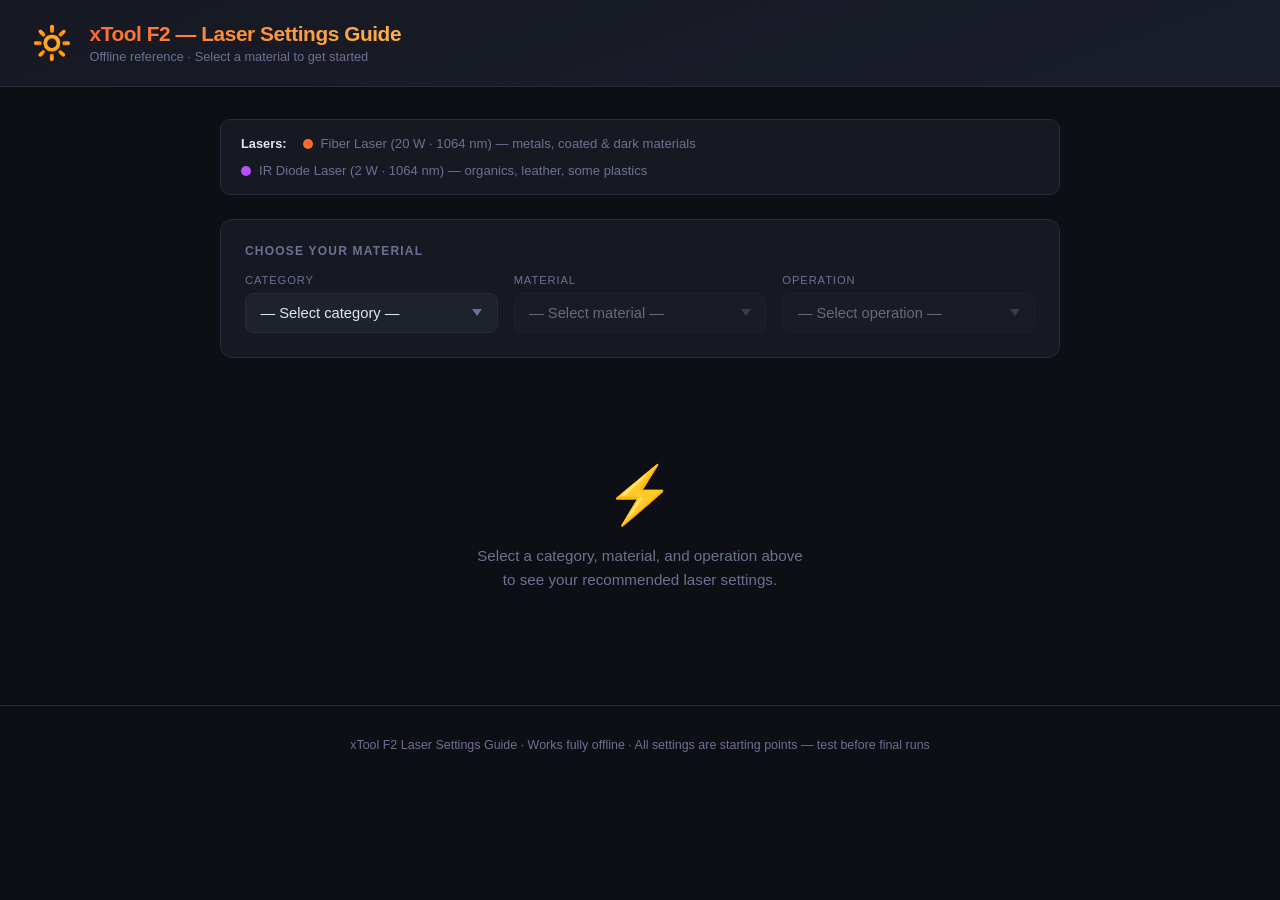
==== laser-settings.html @ 9765396f "Add xTool F2 offline laser settings guide Single-file HTML app that works completely offline — no se" ====
<!DOCTYPE html>
<html lang="en">
<head>
  <meta charset="UTF-8">
  <meta name="viewport" content="width=device-width, initial-scale=1.0">
  <title>xTool F2 — Laser Settings Guide</title>
  <style>
    :root {
      --bg:       #0d0f14;
      --surf:     #161922;
      --surf2:    #1e222d;
      --border:   #272b3a;
      --text:     #e2e6f0;
      --muted:    #6b7192;
      --fiber:    #ff6b2b;
      --fiber-bg: rgba(255,107,43,0.08);
      --fiber-bd: rgba(255,107,43,0.35);
      --ir:       #b64fff;
      --ir-bg:    rgba(182,79,255,0.08);
      --ir-bd:    rgba(182,79,255,0.35);
      --warn:     #ffb347;
      --warn-bg:  rgba(255,179,71,0.08);
      --warn-bd:  rgba(255,179,71,0.4);
      --danger:   #ff4f4f;
      --danger-bg:rgba(255,79,79,0.08);
      --danger-bd:rgba(255,79,79,0.4);
    }
    *{margin:0;padding:0;box-sizing:border-box;}
    body{
      font-family:-apple-system,BlinkMacSystemFont,'Segoe UI',Roboto,sans-serif;
      background:var(--bg);color:var(--text);min-height:100vh;
    }

    /* ── HEADER ───────────────────────────────────────── */
    header{
      background:linear-gradient(160deg,#161922 0%,#1a1e2b 100%);
      border-bottom:1px solid var(--border);
      padding:1.4rem 2rem;
      display:flex;align-items:center;gap:1.1rem;
    }
    .brand-icon{font-size:2rem;line-height:1;}
    .brand-text h1{
      font-size:1.3rem;font-weight:800;letter-spacing:-.02em;
      background:linear-gradient(120deg,#ff6b2b,#ffb347);
      -webkit-background-clip:text;-webkit-text-fill-color:transparent;
    }
    .brand-text p{color:var(--muted);font-size:.8rem;margin-top:.15rem;}

    /* ── LAYOUT ───────────────────────────────────────── */
    main{max-width:880px;margin:2rem auto;padding:0 1.25rem;}

    /* ── LEGEND ───────────────────────────────────────── */
    .legend{
      display:flex;gap:.75rem;flex-wrap:wrap;
      background:var(--surf);border:1px solid var(--border);
      border-radius:10px;padding:1rem 1.25rem;margin-bottom:1.5rem;
    }
    .legend-item{display:flex;align-items:center;gap:.5rem;font-size:.82rem;color:var(--muted);}
    .legend-dot{
      width:10px;height:10px;border-radius:50%;flex-shrink:0;
    }
    .ld-fiber{background:var(--fiber);}
    .ld-ir{background:var(--ir);}

    /* ── SELECTOR PANEL ───────────────────────────────── */
    .selector-panel{
      background:var(--surf);border:1px solid var(--border);
      border-radius:12px;padding:1.5rem;margin-bottom:1.5rem;
    }
    .selector-panel h2{font-size:.75rem;text-transform:uppercase;letter-spacing:.1em;color:var(--muted);margin-bottom:1rem;}
    .selector-row{display:grid;grid-template-columns:1fr 1fr 1fr;gap:1rem;}
    .sel-group label{display:block;font-size:.7rem;text-transform:uppercase;letter-spacing:.08em;color:var(--muted);margin-bottom:.4rem;}
    .sel-group select{
      width:100%;background:var(--surf2);color:var(--text);
      border:1px solid var(--border);border-radius:8px;
      padding:.7rem .9rem;font-size:.92rem;cursor:pointer;
      appearance:none;
      background-image:url("data:image/svg+xml,%3Csvg xmlns='http://www.w3.org/2000/svg' width='10' height='7' viewBox='0 0 10 7'%3E%3Cpath fill='%236b7192' d='M5 7 0 0h10z'/%3E%3C/svg%3E");
      background-repeat:no-repeat;background-position:right .9rem center;
      transition:border-color .15s;
    }
    .sel-group select:focus{outline:none;border-color:var(--fiber);}
    .sel-group select:disabled{opacity:.4;cursor:not-allowed;}

    /* ── PLACEHOLDER ──────────────────────────────────── */
    .placeholder{
      text-align:center;padding:5rem 2rem;color:var(--muted);
    }
    .placeholder .ph-icon{font-size:3.5rem;margin-bottom:1rem;}
    .placeholder p{font-size:.95rem;line-height:1.6;}

    /* ── SETTINGS PANEL ───────────────────────────────── */
    .settings-panel{display:none;}
    .settings-panel.visible{display:block;}

    /* Laser recommendation */
    .laser-rec{
      border-radius:12px;padding:1.25rem 1.5rem;margin-bottom:1.25rem;border:1px solid;
    }
    .laser-rec.fiber{background:var(--fiber-bg);border-color:var(--fiber-bd);}
    .laser-rec.ir   {background:var(--ir-bg);   border-color:var(--ir-bd);}
    .laser-badge{
      display:inline-flex;align-items:center;gap:.4rem;
      padding:.3rem .85rem;border-radius:999px;font-size:.75rem;
      font-weight:700;text-transform:uppercase;letter-spacing:.06em;
      margin-bottom:.65rem;
    }
    .fiber .laser-badge{background:var(--fiber);color:#fff;}
    .ir    .laser-badge{background:var(--ir);   color:#fff;}
    .laser-rec h3{font-size:1rem;margin-bottom:.35rem;}
    .laser-rec p{color:var(--muted);font-size:.88rem;line-height:1.6;}

    /* Settings grid */
    .settings-grid{
      display:grid;
      grid-template-columns:repeat(auto-fill,minmax(130px,1fr));
      gap:.85rem;margin-bottom:1.25rem;
    }
    .stat-card{
      background:var(--surf);border:1px solid var(--border);
      border-radius:10px;padding:1rem;text-align:center;
    }
    .stat-label{
      font-size:.65rem;text-transform:uppercase;letter-spacing:.1em;
      color:var(--muted);margin-bottom:.5rem;
    }
    .stat-value{font-size:1.45rem;font-weight:700;line-height:1;}
    .stat-unit{font-size:.7rem;color:var(--muted);margin-top:.25rem;}
    .stat-range{font-size:.75rem;color:var(--muted);margin-top:.2rem;}
    .stat-na{font-size:.9rem;color:var(--muted);}

    /* Tips */
    .tips-card{
      background:var(--surf);border:1px solid var(--border);
      border-radius:12px;padding:1.25rem 1.5rem;margin-bottom:1.25rem;
    }
    .tips-card h3{font-size:.72rem;text-transform:uppercase;letter-spacing:.09em;color:var(--muted);margin-bottom:.85rem;}
    .tips-list{list-style:none;}
    .tips-list li{
      display:flex;gap:.65rem;padding:.5rem 0;
      border-bottom:1px solid var(--border);font-size:.88rem;line-height:1.55;
    }
    .tips-list li:last-child{border-bottom:none;}
    .tip-icon{flex-shrink:0;margin-top:.1rem;}

    /* Warning / danger */
    .alert{
      border-radius:10px;padding:1rem 1.25rem;margin-bottom:1.25rem;
      border:1px solid;display:flex;gap:.7rem;align-items:flex-start;
      font-size:.88rem;line-height:1.55;
    }
    .alert.warn   {background:var(--warn-bg);  border-color:var(--warn-bd);}
    .alert.danger {background:var(--danger-bg);border-color:var(--danger-bd);}
    .alert-icon{flex-shrink:0;font-size:1rem;}

    /* Recommended test note */
    .test-note{
      background:var(--surf2);border:1px solid var(--border);
      border-radius:8px;padding:.75rem 1rem;
      font-size:.8rem;color:var(--muted);line-height:1.5;margin-bottom:1.25rem;
      display:flex;gap:.5rem;align-items:flex-start;
    }

    /* ── FOOTER ───────────────────────────────────────── */
    footer{
      text-align:center;padding:2rem 1rem;border-top:1px solid var(--border);
      color:var(--muted);font-size:.78rem;margin-top:1rem;
    }

    @media(max-width:600px){
      .selector-row{grid-template-columns:1fr;}
      header{padding:1rem;}
      main{padding:0 .75rem;}
    }
  </style>
</head>
<body>

<header>
  <div class="brand-icon">🔆</div>
  <div class="brand-text">
    <h1>xTool F2 — Laser Settings Guide</h1>
    <p>Offline reference · Select a material to get started</p>
  </div>
</header>

<main>

  <!-- Legend -->
  <div class="legend">
    <span style="font-size:.8rem;font-weight:600;color:var(--text);margin-right:.25rem;">Lasers:</span>
    <div class="legend-item"><span class="legend-dot ld-fiber"></span> Fiber Laser (20 W · 1064 nm) — metals, coated &amp; dark materials</div>
    <div class="legend-item"><span class="legend-dot ld-ir"></span> IR Diode Laser (2 W · 1064 nm) — organics, leather, some plastics</div>
  </div>

  <!-- Selectors -->
  <div class="selector-panel">
    <h2>Choose your material</h2>
    <div class="selector-row">
      <div class="sel-group">
        <label for="sel-cat">Category</label>
        <select id="sel-cat">
          <option value="">— Select category —</option>
          <option value="metals">Metals</option>
          <option value="coated">Coated &amp; Painted Metals</option>
          <option value="wood">Wood &amp; Bamboo</option>
          <option value="leather">Leather</option>
          <option value="acrylic">Acrylic &amp; Plastics</option>
          <option value="paper">Paper &amp; Cardboard</option>
          <option value="stone">Stone, Slate &amp; Ceramic</option>
          <option value="other">Other (Rubber, Cork, Felt)</option>
        </select>
      </div>
      <div class="sel-group">
        <label for="sel-mat">Material</label>
        <select id="sel-mat" disabled>
          <option value="">— Select material —</option>
        </select>
      </div>
      <div class="sel-group">
        <label for="sel-op">Operation</label>
        <select id="sel-op" disabled>
          <option value="">— Select operation —</option>
        </select>
      </div>
    </div>
  </div>

  <!-- Placeholder -->
  <div class="placeholder" id="placeholder">
    <div class="ph-icon">⚡</div>
    <p>Select a category, material, and operation above<br>to see your recommended laser settings.</p>
  </div>

  <!-- Settings output -->
  <div class="settings-panel" id="settings-panel">
    <div id="laser-rec-box"></div>
    <div class="test-note">
      <span>💡</span>
      <span>These are proven starting points. Always run a small test piece first — slight variations in material batch, humidity, and focus distance can affect results. Adjust power ±5–10% and speed ±10% until you dial it in.</span>
    </div>
    <div class="settings-grid" id="settings-grid"></div>
    <div id="alert-box"></div>
    <div class="tips-card" id="tips-box"></div>
  </div>

</main>

<footer>
  xTool F2 Laser Settings Guide · Works fully offline · All settings are starting points — test before final runs
</footer>

<script>
// ─── DATA ─────────────────────────────────────────────────────────────────────
// laser: "fiber" = 20W 1064nm Fiber | "ir" = 2W 1064nm IR Diode
// power: %, speed: mm/s, freq: kHz (fiber only), lpi: lines/inch,
// passes: count, focus: mm offset (0 = at surface)
// danger: safety warning | warn: caution note | tips: array of strings

const DB = {

  // ── METALS ─────────────────────────────────────────────────────────────────
  metals: {
    label:"Metals",
    materials:{
      stainless_steel:{
        label:"Stainless Steel",
        ops:{
          engrave:{
            laser:"fiber",
            why:"The 1064 nm fiber laser is absorbed by stainless steel far more efficiently than any diode. It vaporises the surface oxide layer to leave a deep, permanent mark.",
            power:65, speed:500, freq:30, lpi:400, passes:1, focus:0,
            airAssist:false,
            tips:[
              "Clean the surface with IPA before engraving — oils cause uneven marks.",
              "For a darker, more contrasted engrave, reduce speed to 400 mm/s and increase frequency to 35 kHz.",
              "For jewellery or fine detail, raise LPI to 500 for tighter hatching.",
              "A second pass at 50% power deepens colour without burning edges.",
            ]
          },
          black_mark:{
            laser:"fiber",
            why:"High-frequency, high-speed passes create a thin oxide layer that appears jet black — no material is removed. Ideal for barcodes, logos, and data plates.",
            power:40, speed:900, freq:50, lpi:300, passes:1, focus:0,
            airAssist:false,
            tips:[
              "The black annealing process is sensitive to exact speed — test in 50 mm/s increments.",
              "Surface cleanliness is critical; fingerprints will produce patchy results.",
              "Anneal at defocus +1–2 mm for a softer, wider beam if you need an even tone.",
            ]
          }
        }
      },
      carbon_steel:{
        label:"Carbon Steel / Mild Steel",
        ops:{
          engrave:{
            laser:"fiber",
            why:"Carbon steel absorbs 1064 nm infrared extremely well. The fiber laser creates deep, corrosion-resistant marks by vaporising the surface.",
            power:70, speed:450, freq:25, lpi:400, passes:1, focus:0,
            airAssist:false,
            tips:[
              "Bare carbon steel rusts quickly — seal engraved areas with oil or clear lacquer after marking.",
              "If the result looks grey rather than dark, increase power to 75–80%.",
              "Remove mill scale (black oxide) with a wire brush before engraving for cleaner edges.",
            ]
          }
        }
      },
      anodized_aluminum:{
        label:"Anodized Aluminium",
        ops:{
          engrave:{
            laser:"fiber",
            why:"The fiber laser removes the coloured anodize layer to reveal bright aluminium beneath, creating sharp white-on-colour contrast without touching the base metal.",
            power:30, speed:1000, freq:60, lpi:300, passes:1, focus:0,
            airAssist:false,
            tips:[
              "Lower power gives brighter white — try 25% first and work up.",
              "High speed and frequency means fast cycle time; great for production runs.",
              "Blue and red anodize produce the highest contrast results.",
              "Black anodize will produce a silver/white mark that is very striking.",
            ]
          }
        }
      },
      brass:{
        label:"Brass",
        ops:{
          engrave:{
            laser:"fiber",
            why:"Brass is a good absorber of infrared light. The fiber laser engraves cleanly without the reflection issues that plague lower-powered diode lasers on polished metal.",
            power:60, speed:500, freq:30, lpi:400, passes:1, focus:0,
            airAssist:false,
            warn:"Brass contains zinc. Work in a ventilated area or use fume extraction — zinc oxide fumes are harmful.",
            tips:[
              "Polish the surface before engraving for crisper edges.",
              "Degrease with acetone — brass tarnish products block the beam.",
              "For deep engrave add a second pass at 70% power.",
              "Lacquered brass: remove the lacquer with acetone first, or the result will be patchy.",
            ]
          }
        }
      },
      copper:{
        label:"Copper",
        ops:{
          engrave:{
            laser:"fiber",
            why:"Copper is highly reflective at visible wavelengths, making diode lasers nearly useless. The 1064 nm fiber laser is far better absorbed by copper at the right power level.",
            power:80, speed:350, freq:20, lpi:350, passes:2, focus:0,
            airAssist:false,
            warn:"Copper reflects infrared strongly. Never look at the work area during engraving. Ensure your enclosure and safety glasses are rated for 1064 nm.",
            tips:[
              "Copper requires high power and slow speed — be patient.",
              "A second pass is almost always needed for clean engraving.",
              "Polished copper is the most reflective and hardest to mark; oxidised copper marks more easily.",
              "If your machine stalls on copper, reduce LPI to 300 to cut scan time.",
            ]
          }
        }
      },
      titanium:{
        label:"Titanium",
        ops:{
          engrave:{
            laser:"fiber",
            why:"Titanium engraves beautifully with a fiber laser, creating deep permanent marks. It also colour-anneals, making it popular for jewellery and decorative work.",
            power:55, speed:600, freq:25, lpi:400, passes:1, focus:0,
            airAssist:false,
            tips:[
              "Clean with IPA — titanium is sensitive to surface contamination.",
              "For pure engraving, keep power at 55–65%.",
            ]
          },
          color_anneal:{
            laser:"fiber",
            why:"Changing power and speed shifts the oxide layer thickness, producing gold, blue, purple, and green without any pigment. Each colour requires different settings.",
            power:30, speedRange:"200–800", freq:50, lpi:200, passes:1, focus:0,
            airAssist:false,
            tips:[
              "Gold / yellow: ~800 mm/s, 20% power, 50 kHz.",
              "Blue: ~500 mm/s, 30% power, 50 kHz.",
              "Purple: ~350 mm/s, 35% power, 50 kHz.",
              "Keep the piece dead still — vibration shifts colour bands.",
              "Results vary slightly with each titanium alloy — always test first.",
            ]
          }
        }
      },
      gold_silver:{
        label:"Gold / Silver (Jewellery)",
        ops:{
          mark:{
            laser:"fiber",
            why:"Precious metals are soft and reflective. The fiber laser marks without deep removal, preserving the piece while adding stamps, hallmarks, or decorative patterns.",
            power:35, speed:800, freq:40, lpi:300, passes:1, focus:0,
            airAssist:false,
            tips:[
              "Use the minimum power needed — precious metals are expensive and irreplaceable.",
              "925 sterling silver tarnishes quickly; mark in a clean environment and seal with jewellery lacquer.",
              "Gold alloys vary; 18ct yellow gold marks more easily than 9ct.",
              "For very fine detail (hallmarks), increase LPI to 500.",
            ]
          }
        }
      }
    }
  },

  // ── COATED & PAINTED ───────────────────────────────────────────────────────
  coated:{
    label:"Coated & Painted Metals",
    materials:{
      powder_coat:{
        label:"Powder Coated Metal",
        ops:{
          mark:{
            laser:"fiber",
            why:"The fiber laser ablates (removes) the powder coat cleanly to expose bare metal beneath. The result is a crisp, bright mark on a coloured background.",
            power:22, speed:1500, freq:80, lpi:254, passes:1, focus:0,
            airAssist:false,
            tips:[
              "Lower power is better — you only need to remove the coating, not the metal.",
              "Fast speed + high frequency = clean edges without burning surrounding coat.",
              "If edges look scorched, increase speed to 2000 mm/s and drop power to 18%.",
              "Works great on tumblers, thermos flasks, and outdoor equipment.",
            ]
          }
        }
      },
      painted_metal:{
        label:"Painted Metal",
        ops:{
          mark:{
            laser:"fiber",
            why:"Similar to powder coat — the fiber laser precisely removes paint to expose the metal underneath. Great for safety labels, serial numbers, and asset tags.",
            power:28, speed:1200, freq:60, lpi:300, passes:1, focus:0,
            airAssist:false,
            tips:[
              "Thin factory paint removes cleanly in one pass.",
              "Thick epoxy paint may need 2 passes at reduced power.",
              "The exposed metal will oxidise over time outdoors — seal with clear lacquer if it's for external use.",
            ]
          }
        }
      },
      cermark:{
        label:"Cermark / Laser Bond Coated",
        ops:{
          mark:{
            laser:"fiber",
            why:"Cermark is a spray-on ceramic compound. The fiber laser fuses it permanently to the metal surface, creating an extremely durable black mark on almost any metal.",
            power:45, speed:700, freq:30, lpi:400, passes:1, focus:0,
            airAssist:false,
            tips:[
              "Apply a thin, even coat of Cermark and let it dry completely before lasing.",
              "After lasing, wash off the unfused compound with water.",
              "Increase power for deeper black; decrease for grey tones.",
              "Works on stainless, aluminium, brass, and most metals.",
            ]
          }
        }
      }
    }
  },

  // ── WOOD ───────────────────────────────────────────────────────────────────
  wood:{
    label:"Wood & Bamboo",
    materials:{
      hardwood:{
        label:"Hardwood (Oak, Walnut, Maple)",
        ops:{
          engrave:{
            laser:"ir",
            why:"The 1064 nm IR diode is well-absorbed by wood lignin, producing warm brown engraves. The fiber laser's galvo speed would risk burning fine grain wood without control.",
            power:70, speed:180, freq:null, lpi:254, passes:1, focus:0,
            airAssist:true,
            tips:[
              "Air assist reduces charring and keeps edges crisp.",
              "Increase LPI to 300–400 for photographic / greyscale engraves.",
              "Reduce power to 50–60% for lighter burns that show more wood grain detail.",
              "Mask with transfer tape, then wipe residue with a damp cloth after engraving.",
              "Walnut produces the darkest, most contrasty results of common hardwoods.",
            ]
          },
          cut_3mm:{
            laser:"ir",
            why:"The IR diode has enough sustained power to cut thin hardwood cleanly. Multiple passes keep heat localised and minimise charring.",
            power:100, speed:35, freq:null, lpi:null, passes:3, focus:0,
            airAssist:true,
            tips:[
              "Pin or tape the wood flat — warping mid-cut causes incomplete cuts.",
              "Cut at slightly-out-of-focus (+0.5–1 mm) to widen the kerf on thicker material.",
              "Each pass should lower the focus by 0.5 mm if your machine supports Z steps.",
              "Finish cuts with a pass of the laser at 10% power to clean char from edges.",
            ]
          }
        }
      },
      softwood:{
        label:"Softwood (Pine, Cedar, Balsa)",
        ops:{
          engrave:{
            laser:"ir",
            why:"Softwoods are highly resinous and burn quickly. The IR diode at moderate power gives controlled engraves without flare-ups.",
            power:55, speed:220, freq:null, lpi:254, passes:1, focus:0,
            airAssist:true,
            tips:[
              "Pine resin can cause flare-ups — keep air assist on at all times.",
              "Grain direction dramatically changes engrave depth; test both orientations.",
              "Balsa: reduce power to 30–40% — it burns extremely easily.",
            ]
          },
          cut_3mm:{
            laser:"ir",
            why:"Softwoods cut faster than hardwoods. Fewer passes needed due to lower density.",
            power:90, speed:55, freq:null, lpi:null, passes:2, focus:0,
            airAssist:true,
            tips:[
              "Cedar is oily — clean the lens more frequently when cutting it.",
              "Balsa cuts at 40% power, 100 mm/s, 1 pass.",
            ]
          }
        }
      },
      plywood:{
        label:"Plywood",
        ops:{
          engrave:{
            laser:"ir",
            why:"Birch plywood is a laser favourite — the IR diode gives clean, dark engraves with good contrast on the light birch face.",
            power:65, speed:200, freq:null, lpi:254, passes:1, focus:0,
            airAssist:true,
            tips:[
              "Cheap plywood has voids in the core that cause incomplete cuts — use laser-grade or Baltic birch.",
              "The glue layers in plywood produce more fumes than solid wood; ensure good ventilation.",
              "For a very dark engrave, reduce speed to 130 mm/s.",
            ]
          },
          cut_4mm:{
            laser:"ir",
            why:"4 mm birch plywood is the most common laser-cut material. The IR diode handles it reliably in 3–4 passes.",
            power:100, speed:30, freq:null, lpi:null, passes:4, focus:0,
            airAssist:true,
            tips:[
              "Weight the board flat — any bow means some sections won't cut through.",
              "Tape the bottom surface to prevent flashback scorching on the underside.",
            ]
          }
        }
      },
      mdf:{
        label:"MDF (Medium Density Fibreboard)",
        ops:{
          engrave:{
            laser:"ir",
            why:"MDF engraves smoothly and consistently — the uniform composition means no grain variation. IR diode gives excellent greyscale results.",
            power:80, speed:150, freq:null, lpi:254, passes:1, focus:0,
            airAssist:true,
            warn:"MDF contains formaldehyde-based resins. Always use fume extraction and work in a well-ventilated area. Do not use for food contact items.",
            tips:[
              "MDF is dusty — clean the lens after every session.",
              "Seal engraved MDF with shellac or acrylic spray to stop moisture absorption.",
              "For painting: tape the surface, engrave, remove tape, then paint for crisp edges.",
            ]
          },
          cut_3mm:{
            laser:"ir",
            why:"MDF cuts cleanly with the IR diode. The dense composition needs slower speed but fewer passes than plywood.",
            power:100, speed:25, freq:null, lpi:null, passes:3, focus:0,
            airAssist:true,
            warn:"High fume output when cutting MDF — fume extraction is essential.",
            tips:[
              "MDF edges are dark and will need sanding / sealing if you want a clean painted finish.",
              "Reduce the last pass to 70% power to avoid scorching the back.",
            ]
          }
        }
      },
      bamboo:{
        label:"Bamboo",
        ops:{
          engrave:{
            laser:"ir",
            why:"Bamboo is dense and fibrous. The IR diode burns it cleanly, creating beautiful dark marks on the pale surface. Popular for cutting boards and utensils.",
            power:65, speed:190, freq:null, lpi:300, passes:1, focus:0,
            airAssist:true,
            tips:[
              "Bamboo engraves with a warm golden-brown colour — beautiful for decorative work.",
              "Hard bamboo cutting boards may need 75% power.",
              "Bamboo utensils: always food-safe finish after engraving (mineral oil, beeswax).",
            ]
          }
        }
      }
    }
  },

  // ── LEATHER ────────────────────────────────────────────────────────────────
  leather:{
    label:"Leather",
    materials:{
      genuine:{
        label:"Genuine Leather (Cowhide, Full-grain)",
        ops:{
          engrave:{
            laser:"ir",
            why:"Leather absorbs 1064 nm IR extremely well. The diode produces controlled, deep engraves with warm brown tones that deepen with higher power.",
            power:55, speed:180, freq:null, lpi:300, passes:1, focus:0,
            airAssist:true,
            tips:[
              "Air assist prevents the burn from spreading and keeps edges sharp.",
              "For lighter, more subtle engraves, reduce power to 35–40%.",
              "Full-grain leather engraves differently on the grain vs flesh side — test both.",
              "Chrome-tanned leather can produce toxic chromium fumes — use vegetable-tanned if possible.",
              "After engraving, apply leather conditioner to prevent drying.",
            ]
          },
          cut:{
            laser:"ir",
            why:"The IR diode cuts leather cleanly with minimal fraying. No need for scissors or die-cutters.",
            power:80, speed:80, freq:null, lpi:null, passes:1, focus:0,
            airAssist:true,
            warn:"Chrome-tanned leather (most commercial leather) produces hexavalent chromium fumes when cut — a known carcinogen. Use vegetable-tanned leather and fume extraction.",
            tips:[
              "Leather cut edges seal as they are cut — a big advantage over mechanical cutting.",
              "Thicker leathers (3–4 mm) may need 2 passes at reduced speed.",
            ]
          }
        }
      },
      veg_tan:{
        label:"Veg-Tan Leather",
        ops:{
          engrave:{
            laser:"ir",
            why:"Vegetable-tanned leather is the safest leather to laser. It produces clean burns with excellent contrast and no toxic chromium fumes.",
            power:50, speed:200, freq:null, lpi:300, passes:1, focus:0,
            airAssist:true,
            tips:[
              "Veg-tan is the gold standard for laser leather work — predictable and clean.",
              "Natural/undyed veg-tan gives the best contrast.",
              "Wet the leather slightly before engraving for a more pronounced result.",
            ]
          }
        }
      },
      faux:{
        label:"Faux / PU Leather",
        ops:{
          engrave:{
            laser:"ir",
            why:"Faux leather (polyurethane) responds to the IR diode, removing the surface coating to reveal the fabric backing beneath — creating a two-tone effect.",
            power:40, speed:220, freq:null, lpi:300, passes:1, focus:0,
            airAssist:true,
            warn:"PU leather is plastic — it produces VOCs (volatile organic compounds) when engraved or cut. Fume extraction is mandatory. Do not use PVC leather (contains chlorine).",
            tips:[
              "Lower power than genuine leather — PU melts rather than burns.",
              "If the surface bubbles or melts, reduce power by 10% increments.",
              "Never use genuine PVC (vinyl) leather — it produces chlorine gas.",
            ]
          }
        }
      }
    }
  },

  // ── ACRYLIC & PLASTIC ──────────────────────────────────────────────────────
  acrylic:{
    label:"Acrylic & Plastics",
    materials:{
      cast_acrylic:{
        label:"Cast Acrylic (Clear)",
        ops:{
          engrave:{
            laser:"ir",
            why:"Cast acrylic produces a frosted white engrave with a fire-polished appearance from diode engraving. The result is crisp and legible.",
            power:75, speed:130, freq:null, lpi:254, passes:1, focus:0,
            airAssist:true,
            tips:[
              "Leave the protective paper/film on during engraving — it stops surface scratches.",
              "For a glossy engraved surface (like in signage), defocus by +1 mm.",
              "Engrave from the back for a 'buried' look — flip your artwork horizontally.",
            ]
          },
          cut_3mm:{
            laser:"ir",
            why:"Cast acrylic cuts with fire-polished edges from the IR diode — far superior to extruded acrylic. One clean pass if settings are right.",
            power:100, speed:22, freq:null, lpi:null, passes:3, focus:0,
            airAssist:true,
            warn:"Acrylic fumes are irritating but not as toxic as PVC. Use fume extraction. Never cut PVC or vinyl — it produces chlorine gas.",
            tips:[
              "Cast acrylic = flame-polished edges. Extruded acrylic chips — use cast for cutting.",
              "Keep air assist low or off when cutting — too much air can cause flame.",
              "Do not use a honeycomb bed without supports; acrylic can bow and refocus.",
            ]
          }
        }
      },
      coloured_acrylic:{
        label:"Cast Acrylic (Coloured / Opaque)",
        ops:{
          engrave:{
            laser:"ir",
            why:"Coloured cast acrylic engraves to reveal a contrasting lighter colour beneath. The IR diode ablates the tinted surface cleanly.",
            power:65, speed:150, freq:null, lpi:254, passes:1, focus:0,
            airAssist:true,
            tips:[
              "Dark colours (black, dark blue) give the best contrast when engraved.",
              "White acrylic engraving may be hard to see — use backlit applications.",
              "Two-colour acrylic (coloured face, white core) gives stunning signage results.",
            ]
          }
        }
      },
      delrin:{
        label:"Delrin / POM (Acetal Plastic)",
        ops:{
          engrave:{
            laser:"ir",
            why:"Delrin is a machinable plastic that the IR diode can engrave for stamps, gears, and industrial parts. It melts cleanly rather than burning.",
            power:55, speed:200, freq:null, lpi:300, passes:1, focus:0,
            airAssist:true,
            warn:"Ensure good ventilation — Delrin fumes are an irritant. It does not produce the acutely toxic fumes of PVC.",
            tips:[
              "Black Delrin produces the best white-on-black engrave contrast.",
              "Deep engraves for rubber stamps: reduce speed to 100 mm/s, multiple passes.",
              "Delrin cools quickly — fast scan speed helps prevent heat distortion.",
            ]
          }
        }
      }
    }
  },

  // ── PAPER & CARDBOARD ──────────────────────────────────────────────────────
  paper:{
    label:"Paper & Cardboard",
    materials:{
      cardstock:{
        label:"Cardstock / Heavy Paper",
        ops:{
          engrave:{
            laser:"ir",
            why:"The IR diode at low power scores or lightly engraves cardstock without cutting through. Great for score-fold lines and decorative textures.",
            power:22, speed:300, freq:null, lpi:300, passes:1, focus:0,
            airAssist:false,
            tips:[
              "Very low power — paper ignites easily.",
              "For scoring fold lines: 10–15% power, 400 mm/s.",
              "Never leave the machine unattended when cutting paper.",
            ]
          },
          cut:{
            laser:"ir",
            why:"Paper cuts effortlessly with the IR diode. Precision cuts for cards, stencils, invitations, and packaging.",
            power:55, speed:150, freq:null, lpi:null, passes:1, focus:0,
            airAssist:false,
            warn:"Paper is highly flammable. Do not leave unattended. Keep power as low as possible to achieve a clean cut.",
            tips:[
              "Tape paper flat — edges lifting mid-cut will cause mis-registration.",
              "For intricate cuts (lace patterns), reduce speed further to 80–100 mm/s.",
              "Multiple sheets can be stacked and cut together — add 1 pass per additional sheet.",
            ]
          }
        }
      },
      cardboard:{
        label:"Corrugated Cardboard",
        ops:{
          cut:{
            laser:"ir",
            why:"The IR diode cuts through cardboard efficiently for packaging, prototyping, and model making.",
            power:80, speed:100, freq:null, lpi:null, passes:1, focus:0,
            airAssist:false,
            warn:"Cardboard is highly flammable — especially corrugated. Never leave unattended. Keep a fire extinguisher nearby.",
            tips:[
              "Single-wall: 1 pass. Double-wall: 2 passes at 90% power.",
              "Remove the honeycomb pattern from corrugated cardboard before cutting if accuracy is critical.",
            ]
          }
        }
      }
    }
  },

  // ── STONE, SLATE & CERAMIC ─────────────────────────────────────────────────
  stone:{
    label:"Stone, Slate & Ceramic",
    materials:{
      slate:{
        label:"Slate",
        ops:{
          engrave:{
            laser:"ir",
            why:"The IR diode ablates the dark slate surface to reveal a lighter grey beneath. Slate is one of the best materials for diode engraving — high contrast and very durable.",
            power:80, speed:150, freq:null, lpi:300, passes:1, focus:0,
            airAssist:true,
            tips:[
              "Clean slate with water before engraving — dust reduces contrast.",
              "The lighter the revealed colour, the better — look for dark grey/black slate.",
              "After engraving, wipe with a damp cloth and apply slate oil for a premium finish.",
              "Coasters and cheese boards are ideal slate laser products.",
            ]
          }
        }
      },
      granite:{
        label:"Granite / Marble",
        ops:{
          engrave:{
            laser:"ir",
            why:"The IR diode causes micro-fractures in the stone surface, producing a white frosted mark. Requires higher power and slower speed due to stone hardness.",
            power:90, speed:100, freq:null, lpi:300, passes:2, focus:0,
            airAssist:true,
            tips:[
              "Apply black paint or Cermark spray first for a cleaner, more contrasted result on light granite.",
              "Natural stone varies enormously — always test on a spare piece.",
              "2 passes give a deeper, more durable mark.",
            ]
          }
        }
      },
      ceramic_tile:{
        label:"Ceramic Tile / Porcelain",
        ops:{
          mark:{
            laser:"fiber",
            why:"The fiber laser frosts the glazed tile surface, creating a permanent white mark on the glaze. The diode can also work but the fiber laser's precision gives sharper edges on hard surfaces.",
            power:50, speed:500, freq:30, lpi:400, passes:1, focus:0,
            airAssist:false,
            tips:[
              "Apply flat black spray paint to the tile, engrave through it, then remove the paint with water — this technique (Norton White Tile method) produces excellent contrast.",
              "Alternatively, apply Cermark or Laser Bond for a permanent fused mark.",
              "White tiles give the best contrast; dark tiles may need the paint method.",
            ]
          }
        }
      }
    }
  },

  // ── OTHER ──────────────────────────────────────────────────────────────────
  other:{
    label:"Other Materials",
    materials:{
      rubber_stamp:{
        label:"Rubber / Stamp Material",
        ops:{
          engrave:{
            laser:"ir",
            why:"Laser rubber (photopolymer stamp material) is specifically designed for IR diode engraving. The diode ablates the non-image areas to leave raised stamp elements.",
            power:70, speed:120, freq:null, lpi:300, passes:1, focus:0,
            airAssist:true,
            warn:"Natural rubber fumes are strongly irritating. Synthetic laser stamp material is safer — use fume extraction regardless.",
            tips:[
              "Use genuine laser-safe stamp rubber — regular rubber eraser material behaves unpredictably.",
              "Invert your design (white on black) before sending — the raised areas are what get inked.",
              "Higher LPI (400+) gives finer detail on intricate stamps.",
              "Clean the engraved stamp with dish soap and a soft brush to remove residue.",
            ]
          }
        }
      },
      cork:{
        label:"Cork",
        ops:{
          engrave:{
            laser:"ir",
            why:"Cork is a natural organic material that the IR diode engraves cleanly. Popular for coasters and wall tiles.",
            power:48, speed:200, freq:null, lpi:254, passes:1, focus:0,
            airAssist:true,
            tips:[
              "Cork is very low density — keep power moderate to avoid burning through.",
              "Natural cork engrave colour is a warm brown-black.",
              "Pin down cork sheet; it can shift due to its light weight.",
            ]
          },
          cut:{
            laser:"ir",
            why:"Cork cuts easily with the IR diode. Clean edges for decorative shapes and coaster sets.",
            power:75, speed:100, freq:null, lpi:null, passes:1, focus:0,
            airAssist:true,
            tips:[
              "Thick cork (6–10 mm) may need 2–3 passes.",
              "Cut speed can be increased if you're seeing fraying edges.",
            ]
          }
        }
      },
      felt:{
        label:"Felt (Wool or Acrylic)",
        ops:{
          engrave:{
            laser:"ir",
            why:"The IR diode engraves and cuts felt cleanly. The beam seals the cut edges of synthetic felt, preventing fraying.",
            power:38, speed:220, freq:null, lpi:254, passes:1, focus:0,
            airAssist:false,
            warn:"Acrylic felt produces plastic fumes — use fume extraction. Wool felt is safer but still requires ventilation.",
            tips:[
              "Wool felt: can increase power to 50% for deeper engraves.",
              "Acrylic felt: keep power low — it melts rather than burns.",
              "The sealed edge from laser cutting is a feature on acrylic felt — no fraying.",
            ]
          },
          cut:{
            laser:"ir",
            why:"Laser-cut felt edges are sealed and clean — far better than scissors or die-cutting for complex shapes.",
            power:60, speed:130, freq:null, lpi:null, passes:1, focus:0,
            airAssist:false,
            tips:[
              "Use masking tape to hold thin felt flat during cutting.",
              "Complex designs: reduce speed to 80–90 mm/s for precision.",
            ]
          }
        }
      },
      glass:{
        label:"Glass (Standard Float)",
        ops:{
          engrave:{
            laser:"ir",
            why:"The IR diode causes micro-fractures in the glass surface producing a frosted appearance. Glass is challenging — results vary with glass composition.",
            power:65, speed:200, freq:null, lpi:300, passes:1, focus:0,
            airAssist:false,
            tips:[
              "Apply dish soap or hand lotion to the glass surface — it absorbs heat and reduces fracture cracking.",
              "Use newspaper as a wet backing (soak it, lay on glass) for smoother frosting.",
              "Reduce LPI to 200 for less aggressive chipping on thin glass.",
              "Curved glass (glasses, bottles) requires a rotary attachment for even focus.",
              "Tempered glass is not suitable — it will shatter.",
            ]
          }
        }
      }
    }
  }
};

// ─── DISPLAY CONFIG ────────────────────────────────────────────────────────────
const PARAM_DEFS = [
  { key:"power",   label:"Power",      unit:"%",    fmt: v => v },
  { key:"speed",   label:"Speed",      unit:"mm/s", fmt: v => v },
  { key:"freq",    label:"Frequency",  unit:"kHz",  fmt: v => v, fiberOnly:true },
  { key:"lpi",     label:"LPI",        unit:"ln/in",fmt: v => v },
  { key:"passes",  label:"Passes",     unit:"×",    fmt: v => v },
  { key:"focus",   label:"Focus Offset",unit:"mm",  fmt: v => (v === 0 ? "0 (surface)" : (v > 0 ? "+"+v : v)) },
  { key:"airAssist",label:"Air Assist",unit:"",     fmt: v => v ? "ON" : "OFF" },
];

// ─── DOM REFS ──────────────────────────────────────────────────────────────────
const selCat   = document.getElementById("sel-cat");
const selMat   = document.getElementById("sel-mat");
const selOp    = document.getElementById("sel-op");
const panel    = document.getElementById("settings-panel");
const pholder  = document.getElementById("placeholder");
const recBox   = document.getElementById("laser-rec-box");
const gridBox  = document.getElementById("settings-grid");
const alertBox = document.getElementById("alert-box");
const tipsBox  = document.getElementById("tips-box");

// ─── HELPERS ───────────────────────────────────────────────────────────────────
function buildOption(val, label, disabled=false){
  const o = document.createElement("option");
  o.value = val;
  o.textContent = label;
  if(disabled) o.disabled = true;
  return o;
}

function opLabel(key){
  const map = {
    engrave:"Engrave",cut:"Cut",mark:"Mark",
    black_mark:"Black Mark / Anneal",color_anneal:"Colour Annealing",
    cut_3mm:"Cut (3 mm)",cut_4mm:"Cut (4 mm)"
  };
  return map[key] || key.charAt(0).toUpperCase()+key.slice(1).replace(/_/g," ");
}

// ─── EVENT HANDLERS ────────────────────────────────────────────────────────────
selCat.addEventListener("change", ()=>{
  const cat = selCat.value;
  selMat.innerHTML = "";
  selMat.appendChild(buildOption("","— Select material —",true));
  selOp.innerHTML  = "";
  selOp.appendChild(buildOption("","— Select operation —",true));
  selMat.disabled  = !cat;
  selOp.disabled   = true;
  hideSettings();

  if(!cat) return;
  const mats = DB[cat].materials;
  Object.entries(mats).forEach(([k,v])=> selMat.appendChild(buildOption(k, v.label)));
});

selMat.addEventListener("change", ()=>{
  const cat = selCat.value, mat = selMat.value;
  selOp.innerHTML = "";
  selOp.appendChild(buildOption("","— Select operation —",true));
  selOp.disabled = !mat;
  hideSettings();

  if(!mat) return;
  const ops = DB[cat].materials[mat].ops;
  Object.entries(ops).forEach(([k])=> selOp.appendChild(buildOption(k, opLabel(k))));
});

selOp.addEventListener("change", ()=>{
  const cat = selCat.value, mat = selMat.value, op = selOp.value;
  if(!op){ hideSettings(); return; }
  showSettings(DB[cat].materials[mat].ops[op]);
});

// ─── RENDER ────────────────────────────────────────────────────────────────────
function hideSettings(){
  panel.classList.remove("visible");
  pholder.style.display = "block";
}

function showSettings(cfg){
  pholder.style.display = "none";
  panel.classList.add("visible");

  // Laser recommendation card
  const isFiber = cfg.laser === "fiber";
  const laserName = isFiber ? "Fiber Laser — 20 W · 1064 nm" : "IR Diode Laser — 2 W · 1064 nm";
  recBox.innerHTML = `
    <div class="laser-rec ${cfg.laser}">
      <div class="laser-badge">${isFiber ? "🔶" : "🔷"} ${laserName}</div>
      <h3>${isFiber ? "Use the Fiber Laser for this material" : "Use the IR Diode Laser for this material"}</h3>
      <p>${cfg.why}</p>
    </div>`;

  // Settings grid
  gridBox.innerHTML = "";
  PARAM_DEFS.forEach(def=>{
    if(def.fiberOnly && !isFiber) return;
    const raw = cfg[def.key];
    const card = document.createElement("div");
    card.className = "stat-card";
    if(raw === null || raw === undefined){
      card.innerHTML = `<div class="stat-label">${def.label}</div><div class="stat-na">N/A</div>`;
    } else if(def.key === "speedRange" && cfg.speedRange){
      card.innerHTML = `<div class="stat-label">${def.label}</div><div class="stat-value" style="font-size:1rem">${cfg.speedRange}</div><div class="stat-unit">mm/s</div>`;
    } else if(def.key === "airAssist"){
      const color = raw ? "#4caf50" : "var(--muted)";
      card.innerHTML = `<div class="stat-label">${def.label}</div><div class="stat-value" style="font-size:1.1rem;color:${color}">${def.fmt(raw)}</div>`;
    } else if(def.key === "focus"){
      card.innerHTML = `<div class="stat-label">${def.label}</div><div class="stat-value" style="font-size:1rem">${def.fmt(raw)}</div>`;
    } else {
      card.innerHTML = `<div class="stat-label">${def.label}</div><div class="stat-value">${def.fmt(raw)}</div><div class="stat-unit">${def.unit}</div>`;
    }
    gridBox.appendChild(card);
  });

  // Speed range override card (titanium colour)
  if(cfg.speedRange){
    const existing = gridBox.querySelector("[data-speed]");
    if(existing) existing.remove();
    const card = document.createElement("div");
    card.className = "stat-card";
    card.innerHTML = `<div class="stat-label">Speed</div><div class="stat-value" style="font-size:1.05rem">${cfg.speedRange}</div><div class="stat-unit">mm/s</div>`;
    // Insert after power card
    const first = gridBox.firstChild;
    if(first) gridBox.insertBefore(card, first.nextSibling);
  }

  // Alert box
  alertBox.innerHTML = "";
  if(cfg.danger){
    alertBox.innerHTML += `<div class="alert danger"><span class="alert-icon">⛔</span><span>${cfg.danger}</span></div>`;
  }
  if(cfg.warn){
    alertBox.innerHTML += `<div class="alert warn"><span class="alert-icon">⚠️</span><span>${cfg.warn}</span></div>`;
  }

  // Tips
  const tips = cfg.tips || [];
  tipsBox.innerHTML = `<h3>Tips &amp; Tricks</h3><ul class="tips-list">${
    tips.map(t=>`<li><span class="tip-icon">✦</span><span>${t}</span></li>`).join("")
  }</ul>`;
}
</script>
</body>
</html>
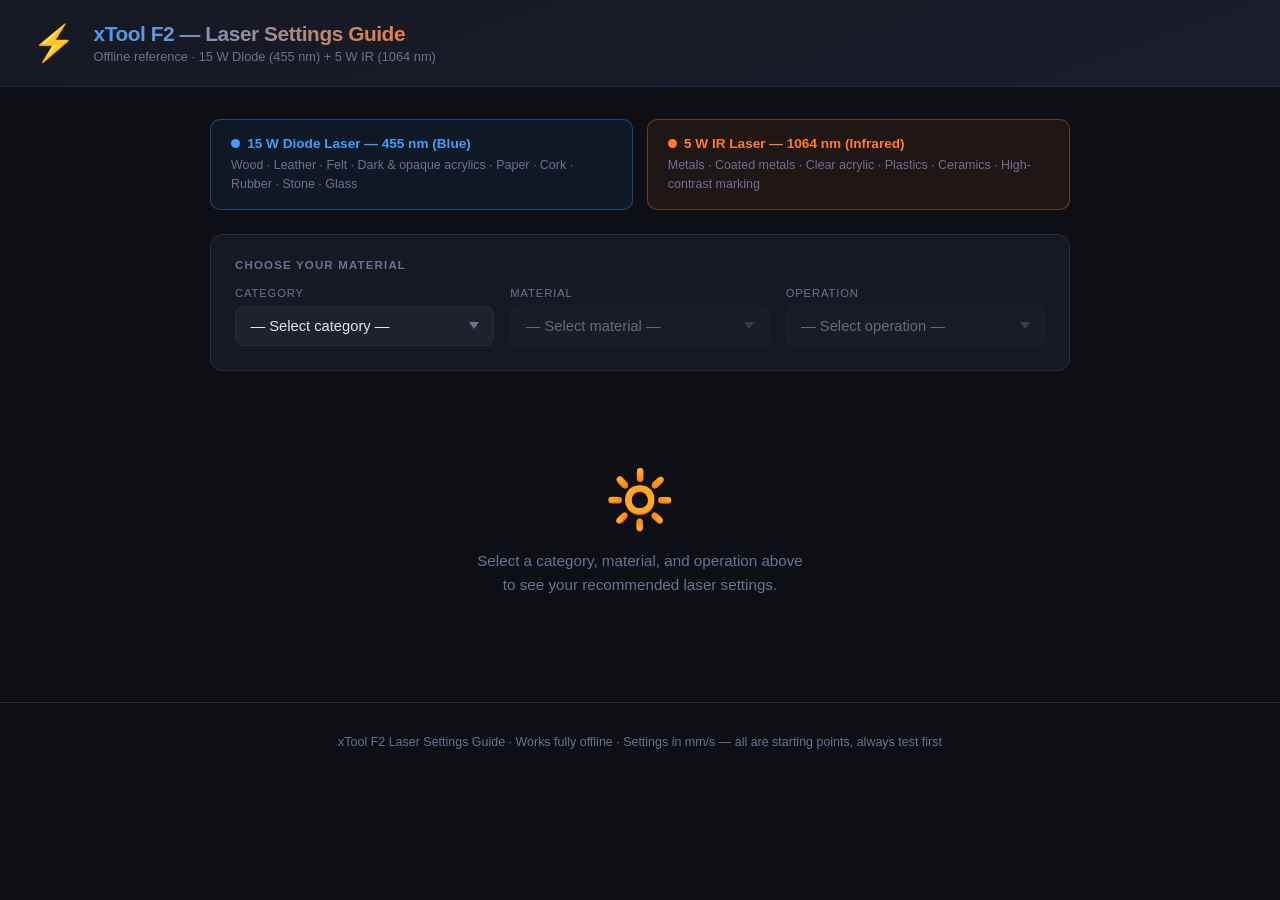
==== commit 58fa9cb4: "Fix F2 laser specs: 15W Diode 455nm + 5W IR 1064nm Correct both laser types throughout the app — the" ====
--- a/laser-settings.html
+++ b/laser-settings.html
@@ -12,18 +12,16 @@
       --border:   #272b3a;
       --text:     #e2e6f0;
       --muted:    #6b7192;
-      --fiber:    #ff6b2b;
-      --fiber-bg: rgba(255,107,43,0.08);
-      --fiber-bd: rgba(255,107,43,0.35);
-      --ir:       #b64fff;
-      --ir-bg:    rgba(182,79,255,0.08);
-      --ir-bd:    rgba(182,79,255,0.35);
-      --warn:     #ffb347;
+      --diode:    #3b9eff;
+      --diode-bg: rgba(59,158,255,0.08);
+      --diode-bd: rgba(59,158,255,0.35);
+      --ir:       #ff7b2b;
+      --ir-bg:    rgba(255,123,43,0.08);
+      --ir-bd:    rgba(255,123,43,0.35);
       --warn-bg:  rgba(255,179,71,0.08);
-      --warn-bd:  rgba(255,179,71,0.4);
-      --danger:   #ff4f4f;
+      --warn-bd:  rgba(255,179,71,0.45);
       --danger-bg:rgba(255,79,79,0.08);
-      --danger-bd:rgba(255,79,79,0.4);
+      --danger-bd:rgba(255,79,79,0.45);
     }
     *{margin:0;padding:0;box-sizing:border-box;}
     body{
@@ -38,38 +36,52 @@
       padding:1.4rem 2rem;
       display:flex;align-items:center;gap:1.1rem;
     }
-    .brand-icon{font-size:2rem;line-height:1;}
+    .brand-icon{font-size:2.2rem;line-height:1;}
     .brand-text h1{
       font-size:1.3rem;font-weight:800;letter-spacing:-.02em;
-      background:linear-gradient(120deg,#ff6b2b,#ffb347);
+      background:linear-gradient(120deg,#3b9eff,#ff7b2b);
       -webkit-background-clip:text;-webkit-text-fill-color:transparent;
     }
     .brand-text p{color:var(--muted);font-size:.8rem;margin-top:.15rem;}
 
     /* ── LAYOUT ───────────────────────────────────────── */
-    main{max-width:880px;margin:2rem auto;padding:0 1.25rem;}
+    main{max-width:900px;margin:2rem auto;padding:0 1.25rem;}
 
     /* ── LEGEND ───────────────────────────────────────── */
     .legend{
-      display:flex;gap:.75rem;flex-wrap:wrap;
-      background:var(--surf);border:1px solid var(--border);
-      border-radius:10px;padding:1rem 1.25rem;margin-bottom:1.5rem;
-    }
-    .legend-item{display:flex;align-items:center;gap:.5rem;font-size:.82rem;color:var(--muted);}
-    .legend-dot{
-      width:10px;height:10px;border-radius:50%;flex-shrink:0;
-    }
-    .ld-fiber{background:var(--fiber);}
-    .ld-ir{background:var(--ir);}
+      display:grid;grid-template-columns:1fr 1fr;gap:.85rem;
+      margin-bottom:1.5rem;
+    }
+    .legend-card{
+      border-radius:10px;padding:1rem 1.25rem;border:1px solid;
+      display:flex;flex-direction:column;gap:.3rem;
+    }
+    .legend-card.diode{background:var(--diode-bg);border-color:var(--diode-bd);}
+    .legend-card.ir   {background:var(--ir-bg);   border-color:var(--ir-bd);}
+    .legend-title{
+      font-weight:700;font-size:.85rem;display:flex;align-items:center;gap:.45rem;
+    }
+    .legend-card.diode .legend-title{color:var(--diode);}
+    .legend-card.ir    .legend-title{color:var(--ir);}
+    .legend-dot{width:9px;height:9px;border-radius:50%;flex-shrink:0;}
+    .ld-diode{background:var(--diode);}
+    .ld-ir   {background:var(--ir);}
+    .legend-desc{font-size:.78rem;color:var(--muted);line-height:1.5;}
 
     /* ── SELECTOR PANEL ───────────────────────────────── */
     .selector-panel{
       background:var(--surf);border:1px solid var(--border);
       border-radius:12px;padding:1.5rem;margin-bottom:1.5rem;
     }
-    .selector-panel h2{font-size:.75rem;text-transform:uppercase;letter-spacing:.1em;color:var(--muted);margin-bottom:1rem;}
+    .selector-panel h2{
+      font-size:.72rem;text-transform:uppercase;letter-spacing:.1em;
+      color:var(--muted);margin-bottom:1rem;
+    }
     .selector-row{display:grid;grid-template-columns:1fr 1fr 1fr;gap:1rem;}
-    .sel-group label{display:block;font-size:.7rem;text-transform:uppercase;letter-spacing:.08em;color:var(--muted);margin-bottom:.4rem;}
+    .sel-group label{
+      display:block;font-size:.7rem;text-transform:uppercase;
+      letter-spacing:.08em;color:var(--muted);margin-bottom:.4rem;
+    }
     .sel-group select{
       width:100%;background:var(--surf2);color:var(--text);
       border:1px solid var(--border);border-radius:8px;
@@ -79,13 +91,11 @@
       background-repeat:no-repeat;background-position:right .9rem center;
       transition:border-color .15s;
     }
-    .sel-group select:focus{outline:none;border-color:var(--fiber);}
+    .sel-group select:focus{outline:none;border-color:var(--diode);}
     .sel-group select:disabled{opacity:.4;cursor:not-allowed;}
 
     /* ── PLACEHOLDER ──────────────────────────────────── */
-    .placeholder{
-      text-align:center;padding:5rem 2rem;color:var(--muted);
-    }
+    .placeholder{text-align:center;padding:4.5rem 2rem;color:var(--muted);}
     .placeholder .ph-icon{font-size:3.5rem;margin-bottom:1rem;}
     .placeholder p{font-size:.95rem;line-height:1.6;}
 
@@ -97,15 +107,15 @@
     .laser-rec{
       border-radius:12px;padding:1.25rem 1.5rem;margin-bottom:1.25rem;border:1px solid;
     }
-    .laser-rec.fiber{background:var(--fiber-bg);border-color:var(--fiber-bd);}
+    .laser-rec.diode{background:var(--diode-bg);border-color:var(--diode-bd);}
     .laser-rec.ir   {background:var(--ir-bg);   border-color:var(--ir-bd);}
     .laser-badge{
       display:inline-flex;align-items:center;gap:.4rem;
-      padding:.3rem .85rem;border-radius:999px;font-size:.75rem;
-      font-weight:700;text-transform:uppercase;letter-spacing:.06em;
+      padding:.3rem .9rem;border-radius:999px;font-size:.75rem;
+      font-weight:700;text-transform:uppercase;letter-spacing:.05em;
       margin-bottom:.65rem;
     }
-    .fiber .laser-badge{background:var(--fiber);color:#fff;}
+    .diode .laser-badge{background:var(--diode);color:#fff;}
     .ir    .laser-badge{background:var(--ir);   color:#fff;}
     .laser-rec h3{font-size:1rem;margin-bottom:.35rem;}
     .laser-rec p{color:var(--muted);font-size:.88rem;line-height:1.6;}
@@ -126,15 +136,35 @@
     }
     .stat-value{font-size:1.45rem;font-weight:700;line-height:1;}
     .stat-unit{font-size:.7rem;color:var(--muted);margin-top:.25rem;}
-    .stat-range{font-size:.75rem;color:var(--muted);margin-top:.2rem;}
     .stat-na{font-size:.9rem;color:var(--muted);}
+
+    /* Alerts */
+    .alert{
+      border-radius:10px;padding:1rem 1.25rem;margin-bottom:1.1rem;
+      border:1px solid;display:flex;gap:.7rem;align-items:flex-start;
+      font-size:.88rem;line-height:1.55;
+    }
+    .alert.warn  {background:var(--warn-bg);  border-color:var(--warn-bd);}
+    .alert.danger{background:var(--danger-bg);border-color:var(--danger-bd);}
+    .alert-icon{flex-shrink:0;}
+
+    /* Test note */
+    .test-note{
+      background:var(--surf2);border:1px solid var(--border);
+      border-radius:8px;padding:.75rem 1rem;
+      font-size:.8rem;color:var(--muted);line-height:1.5;
+      margin-bottom:1.25rem;display:flex;gap:.5rem;align-items:flex-start;
+    }
 
     /* Tips */
     .tips-card{
       background:var(--surf);border:1px solid var(--border);
       border-radius:12px;padding:1.25rem 1.5rem;margin-bottom:1.25rem;
     }
-    .tips-card h3{font-size:.72rem;text-transform:uppercase;letter-spacing:.09em;color:var(--muted);margin-bottom:.85rem;}
+    .tips-card h3{
+      font-size:.72rem;text-transform:uppercase;letter-spacing:.09em;
+      color:var(--muted);margin-bottom:.85rem;
+    }
     .tips-list{list-style:none;}
     .tips-list li{
       display:flex;gap:.65rem;padding:.5rem 0;
@@ -143,32 +173,15 @@
     .tips-list li:last-child{border-bottom:none;}
     .tip-icon{flex-shrink:0;margin-top:.1rem;}
 
-    /* Warning / danger */
-    .alert{
-      border-radius:10px;padding:1rem 1.25rem;margin-bottom:1.25rem;
-      border:1px solid;display:flex;gap:.7rem;align-items:flex-start;
-      font-size:.88rem;line-height:1.55;
-    }
-    .alert.warn   {background:var(--warn-bg);  border-color:var(--warn-bd);}
-    .alert.danger {background:var(--danger-bg);border-color:var(--danger-bd);}
-    .alert-icon{flex-shrink:0;font-size:1rem;}
-
-    /* Recommended test note */
-    .test-note{
-      background:var(--surf2);border:1px solid var(--border);
-      border-radius:8px;padding:.75rem 1rem;
-      font-size:.8rem;color:var(--muted);line-height:1.5;margin-bottom:1.25rem;
-      display:flex;gap:.5rem;align-items:flex-start;
-    }
-
     /* ── FOOTER ───────────────────────────────────────── */
     footer{
       text-align:center;padding:2rem 1rem;border-top:1px solid var(--border);
       color:var(--muted);font-size:.78rem;margin-top:1rem;
     }
 
-    @media(max-width:600px){
+    @media(max-width:640px){
       .selector-row{grid-template-columns:1fr;}
+      .legend{grid-template-columns:1fr;}
       header{padding:1rem;}
       main{padding:0 .75rem;}
     }
@@ -177,20 +190,25 @@
 <body>
 
 <header>
-  <div class="brand-icon">🔆</div>
+  <div class="brand-icon">⚡</div>
   <div class="brand-text">
     <h1>xTool F2 — Laser Settings Guide</h1>
-    <p>Offline reference · Select a material to get started</p>
+    <p>Offline reference · 15 W Diode (455 nm) + 5 W IR (1064 nm)</p>
   </div>
 </header>
 
 <main>
 
-  <!-- Legend -->
+  <!-- Laser legend -->
   <div class="legend">
-    <span style="font-size:.8rem;font-weight:600;color:var(--text);margin-right:.25rem;">Lasers:</span>
-    <div class="legend-item"><span class="legend-dot ld-fiber"></span> Fiber Laser (20 W · 1064 nm) — metals, coated &amp; dark materials</div>
-    <div class="legend-item"><span class="legend-dot ld-ir"></span> IR Diode Laser (2 W · 1064 nm) — organics, leather, some plastics</div>
+    <div class="legend-card diode">
+      <div class="legend-title"><span class="legend-dot ld-diode"></span>15 W Diode Laser — 455 nm (Blue)</div>
+      <div class="legend-desc">Wood · Leather · Felt · Dark &amp; opaque acrylics · Paper · Cork · Rubber · Stone · Glass</div>
+    </div>
+    <div class="legend-card ir">
+      <div class="legend-title"><span class="legend-dot ld-ir"></span>5 W IR Laser — 1064 nm (Infrared)</div>
+      <div class="legend-desc">Metals · Coated metals · Clear acrylic · Plastics · Ceramics · High-contrast marking</div>
+    </div>
   </div>
 
   <!-- Selectors -->
@@ -208,7 +226,7 @@
           <option value="acrylic">Acrylic &amp; Plastics</option>
           <option value="paper">Paper &amp; Cardboard</option>
           <option value="stone">Stone, Slate &amp; Ceramic</option>
-          <option value="other">Other (Rubber, Cork, Felt)</option>
+          <option value="other">Other (Rubber, Cork, Felt, Glass)</option>
         </select>
       </div>
       <div class="sel-group">
@@ -228,7 +246,7 @@
 
   <!-- Placeholder -->
   <div class="placeholder" id="placeholder">
-    <div class="ph-icon">⚡</div>
+    <div class="ph-icon">🔆</div>
     <p>Select a category, material, and operation above<br>to see your recommended laser settings.</p>
   </div>
 
@@ -237,7 +255,7 @@
     <div id="laser-rec-box"></div>
     <div class="test-note">
       <span>💡</span>
-      <span>These are proven starting points. Always run a small test piece first — slight variations in material batch, humidity, and focus distance can affect results. Adjust power ±5–10% and speed ±10% until you dial it in.</span>
+      <span><strong>These are proven starting points.</strong> Always run a small test piece first — material batch, humidity, and focus distance all affect results. Adjust power ±5% and speed ±10% to dial in your machine.</span>
     </div>
     <div class="settings-grid" id="settings-grid"></div>
     <div id="alert-box"></div>
@@ -247,160 +265,167 @@
 </main>
 
 <footer>
-  xTool F2 Laser Settings Guide · Works fully offline · All settings are starting points — test before final runs
+  xTool F2 Laser Settings Guide · Works fully offline · Settings in mm/s — all are starting points, always test first
 </footer>
 
 <script>
-// ─── DATA ─────────────────────────────────────────────────────────────────────
-// laser: "fiber" = 20W 1064nm Fiber | "ir" = 2W 1064nm IR Diode
-// power: %, speed: mm/s, freq: kHz (fiber only), lpi: lines/inch,
-// passes: count, focus: mm offset (0 = at surface)
-// danger: safety warning | warn: caution note | tips: array of strings
+// ─── DATA ──────────────────────────────────────────────────────────────────────
+// laser: "diode" = 15W 455nm blue  |  "ir" = 5W 1064nm infrared
+// power: %  speed: mm/s  lpi: lines/inch  passes: count  focus: mm offset
+// airAssist: bool  warn: caution string  danger: safety string  tips: string[]
 
 const DB = {
 
-  // ── METALS ─────────────────────────────────────────────────────────────────
-  metals: {
+  // ─────────────────────────────────────────────────────────────────────────────
+  // METALS  →  5W IR Laser (1064 nm)
+  // The 1064 nm wavelength is absorbed by metals; the 455 nm blue diode reflects
+  // off most metal surfaces and cannot mark them reliably.
+  // ─────────────────────────────────────────────────────────────────────────────
+  metals:{
     label:"Metals",
     materials:{
+
       stainless_steel:{
         label:"Stainless Steel",
         ops:{
           engrave:{
-            laser:"fiber",
-            why:"The 1064 nm fiber laser is absorbed by stainless steel far more efficiently than any diode. It vaporises the surface oxide layer to leave a deep, permanent mark.",
-            power:65, speed:500, freq:30, lpi:400, passes:1, focus:0,
-            airAssist:false,
-            tips:[
-              "Clean the surface with IPA before engraving — oils cause uneven marks.",
-              "For a darker, more contrasted engrave, reduce speed to 400 mm/s and increase frequency to 35 kHz.",
-              "For jewellery or fine detail, raise LPI to 500 for tighter hatching.",
-              "A second pass at 50% power deepens colour without burning edges.",
+            laser:"ir",
+            why:"Stainless steel absorbs 1064 nm infrared well. The 5W IR laser vaporises the thin surface oxide layer, producing a permanent, corrosion-resistant engraved mark.",
+            power:85, speed:80, lpi:400, passes:2, focus:0, airAssist:false,
+            tips:[
+              "Clean with IPA before engraving — oils and fingerprints cause uneven marks.",
+              "Two passes at this setting give a deep, dark engraving. For a shallower grey mark, try 1 pass at 75% power.",
+              "For fine detail (logos, text under 5 mm), raise LPI to 500.",
+              "Sand the surface to 400 grit before engraving for a more dramatic contrast on brushed steel.",
             ]
           },
           black_mark:{
-            laser:"fiber",
-            why:"High-frequency, high-speed passes create a thin oxide layer that appears jet black — no material is removed. Ideal for barcodes, logos, and data plates.",
-            power:40, speed:900, freq:50, lpi:300, passes:1, focus:0,
-            airAssist:false,
-            tips:[
-              "The black annealing process is sensitive to exact speed — test in 50 mm/s increments.",
-              "Surface cleanliness is critical; fingerprints will produce patchy results.",
-              "Anneal at defocus +1–2 mm for a softer, wider beam if you need an even tone.",
-            ]
-          }
-        }
-      },
+            laser:"ir",
+            why:"Running high frequency at lower power creates a thin black oxide (annealed) layer on stainless steel. Nothing is removed — it's a surface colour change, great for barcodes and data plates.",
+            power:65, speed:150, lpi:300, passes:1, focus:0, airAssist:false,
+            tips:[
+              "Black annealing is sensitive to speed — test in 20 mm/s increments to nail the darkest black.",
+              "Surface must be spotless — any contamination produces a patchy result.",
+              "A slightly defocused beam (+0.5 mm) produces a softer, more even tone across large fills.",
+            ]
+          }
+        }
+      },
+
       carbon_steel:{
         label:"Carbon Steel / Mild Steel",
         ops:{
           engrave:{
-            laser:"fiber",
-            why:"Carbon steel absorbs 1064 nm infrared extremely well. The fiber laser creates deep, corrosion-resistant marks by vaporising the surface.",
-            power:70, speed:450, freq:25, lpi:400, passes:1, focus:0,
-            airAssist:false,
-            tips:[
-              "Bare carbon steel rusts quickly — seal engraved areas with oil or clear lacquer after marking.",
-              "If the result looks grey rather than dark, increase power to 75–80%.",
-              "Remove mill scale (black oxide) with a wire brush before engraving for cleaner edges.",
-            ]
-          }
-        }
-      },
+            laser:"ir",
+            why:"Carbon steel absorbs the IR wavelength efficiently. The 5W IR creates deep marks that are resistant to rubbing but will need sealing against rust.",
+            power:85, speed:70, lpi:400, passes:2, focus:0, airAssist:false,
+            tips:[
+              "Bare carbon steel rusts quickly — seal engraved areas with oil, wax, or clear lacquer immediately after marking.",
+              "Mill scale (black oxide layer) can block the beam — brush it off with a wire brush before engraving.",
+              "If the result looks light grey rather than dark, add a third pass at 80% power.",
+            ]
+          }
+        }
+      },
+
       anodized_aluminum:{
         label:"Anodized Aluminium",
         ops:{
           engrave:{
-            laser:"fiber",
-            why:"The fiber laser removes the coloured anodize layer to reveal bright aluminium beneath, creating sharp white-on-colour contrast without touching the base metal.",
-            power:30, speed:1000, freq:60, lpi:300, passes:1, focus:0,
-            airAssist:false,
-            tips:[
-              "Lower power gives brighter white — try 25% first and work up.",
-              "High speed and frequency means fast cycle time; great for production runs.",
-              "Blue and red anodize produce the highest contrast results.",
-              "Black anodize will produce a silver/white mark that is very striking.",
-            ]
-          }
-        }
-      },
+            laser:"ir",
+            why:"The 5W IR ablates the coloured anodize coating cleanly to reveal bright bare aluminium beneath, producing a striking white-on-colour or silver-on-colour result with no heat damage to the base metal.",
+            power:50, speed:250, lpi:300, passes:1, focus:0, airAssist:false,
+            tips:[
+              "This is one of the easiest materials — the anodize coat removes cleanly in a single fast pass.",
+              "Lower power gives a brighter, crisper white reveal. Try 40% first.",
+              "Black anodize → silver/white. Red and blue anodize → bright aluminium. All look great.",
+              "Ideal for water bottles, tumblers, phone cases, and name tags.",
+            ]
+          }
+        }
+      },
+
       brass:{
         label:"Brass",
         ops:{
           engrave:{
-            laser:"fiber",
-            why:"Brass is a good absorber of infrared light. The fiber laser engraves cleanly without the reflection issues that plague lower-powered diode lasers on polished metal.",
-            power:60, speed:500, freq:30, lpi:400, passes:1, focus:0,
-            airAssist:false,
-            warn:"Brass contains zinc. Work in a ventilated area or use fume extraction — zinc oxide fumes are harmful.",
-            tips:[
-              "Polish the surface before engraving for crisper edges.",
-              "Degrease with acetone — brass tarnish products block the beam.",
-              "For deep engrave add a second pass at 70% power.",
-              "Lacquered brass: remove the lacquer with acetone first, or the result will be patchy.",
-            ]
-          }
-        }
-      },
+            laser:"ir",
+            why:"Brass absorbs 1064 nm reasonably well. The 5W IR marks and engraves brass for trophies, plaques, and decorative items.",
+            power:90, speed:70, lpi:400, passes:2, focus:0, airAssist:false,
+            warn:"Brass contains zinc. Use fume extraction — zinc oxide fumes are harmful to inhale.",
+            tips:[
+              "Degrease with acetone first — tarnish products scatter the beam.",
+              "Polish with Brasso before engraving for crisper, deeper contrast.",
+              "Lacquered brass: strip the lacquer with acetone first, otherwise the result is patchy.",
+              "For deeper engraving, add a third pass at 85% power.",
+            ]
+          }
+        }
+      },
+
       copper:{
         label:"Copper",
         ops:{
           engrave:{
-            laser:"fiber",
-            why:"Copper is highly reflective at visible wavelengths, making diode lasers nearly useless. The 1064 nm fiber laser is far better absorbed by copper at the right power level.",
-            power:80, speed:350, freq:20, lpi:350, passes:2, focus:0,
-            airAssist:false,
-            warn:"Copper reflects infrared strongly. Never look at the work area during engraving. Ensure your enclosure and safety glasses are rated for 1064 nm.",
-            tips:[
-              "Copper requires high power and slow speed — be patient.",
-              "A second pass is almost always needed for clean engraving.",
-              "Polished copper is the most reflective and hardest to mark; oxidised copper marks more easily.",
-              "If your machine stalls on copper, reduce LPI to 300 to cut scan time.",
-            ]
-          }
-        }
-      },
+            laser:"ir",
+            why:"Copper is the hardest common metal to laser-mark because it reflects infrared strongly. The 5W IR can mark oxidised or coated copper; expect multiple passes on clean polished copper.",
+            power:100, speed:50, lpi:350, passes:3, focus:0, airAssist:false,
+            warn:"Copper reflects 1064 nm light strongly. Ensure your F2 lid is fully closed and never bypass the safety interlocks.",
+            tips:[
+              "Lightly oxidised (patinated) copper marks far more easily than bright polished copper.",
+              "Try applying a thin layer of flat black spray paint — let dry, engrave through it, wipe clean. The paint aids absorption.",
+              "For jewellery or thin sheet: reduce power to 80% to avoid warping.",
+              "Three passes are a baseline — some copper may need 4–5. Patience pays off.",
+            ]
+          }
+        }
+      },
+
       titanium:{
         label:"Titanium",
         ops:{
           engrave:{
-            laser:"fiber",
-            why:"Titanium engraves beautifully with a fiber laser, creating deep permanent marks. It also colour-anneals, making it popular for jewellery and decorative work.",
-            power:55, speed:600, freq:25, lpi:400, passes:1, focus:0,
-            airAssist:false,
+            laser:"ir",
+            why:"Titanium engraves cleanly with the IR laser and takes a permanent, very durable mark. Its surface oxide layer also enables colour annealing — a unique capability of 1064 nm IR lasers.",
+            power:80, speed:100, lpi:400, passes:2, focus:0, airAssist:false,
             tips:[
               "Clean with IPA — titanium is sensitive to surface contamination.",
-              "For pure engraving, keep power at 55–65%.",
+              "Titanium engraving colour ranges from silver-grey to dark depending on speed and power.",
+              "For surgical or EDC items, the engraved mark is as durable as the base metal.",
             ]
           },
           color_anneal:{
-            laser:"fiber",
-            why:"Changing power and speed shifts the oxide layer thickness, producing gold, blue, purple, and green without any pigment. Each colour requires different settings.",
-            power:30, speedRange:"200–800", freq:50, lpi:200, passes:1, focus:0,
-            airAssist:false,
-            tips:[
-              "Gold / yellow: ~800 mm/s, 20% power, 50 kHz.",
-              "Blue: ~500 mm/s, 30% power, 50 kHz.",
-              "Purple: ~350 mm/s, 35% power, 50 kHz.",
-              "Keep the piece dead still — vibration shifts colour bands.",
-              "Results vary slightly with each titanium alloy — always test first.",
-            ]
-          }
-        }
-      },
+            laser:"ir",
+            why:"By varying speed and power, the IR laser changes the thickness of the titanium oxide layer, producing vivid gold, blue, purple, and green colours — all without any pigment or paint.",
+            power:null, speed:null, lpi:200, passes:1, focus:0, airAssist:false,
+            speedNote:"200–800 mm/s (varies by colour)",
+            powerNote:"20–60% (varies by colour)",
+            tips:[
+              "Gold / yellow: ~800 mm/s, 20–25% power.",
+              "Bronze / brown: ~600 mm/s, 25–30% power.",
+              "Blue: ~450 mm/s, 30–35% power.",
+              "Purple: ~300 mm/s, 35–40% power.",
+              "Green: ~200 mm/s, 40–50% power.",
+              "Make a test grid with speed & power increments — colours shift dramatically between steps.",
+              "Keep the piece completely still during engraving — any vibration shifts colour bands.",
+              "Each titanium alloy (Grade 2, Grade 5) anneals at slightly different settings.",
+            ]
+          }
+        }
+      },
+
       gold_silver:{
         label:"Gold / Silver (Jewellery)",
         ops:{
           mark:{
-            laser:"fiber",
-            why:"Precious metals are soft and reflective. The fiber laser marks without deep removal, preserving the piece while adding stamps, hallmarks, or decorative patterns.",
-            power:35, speed:800, freq:40, lpi:300, passes:1, focus:0,
-            airAssist:false,
-            tips:[
-              "Use the minimum power needed — precious metals are expensive and irreplaceable.",
+            laser:"ir",
+            why:"Precious metals are soft, expensive, and irreplaceable. The 5W IR marks at low power to add hallmarks, logos, and designs without deep material removal.",
+            power:60, speed:180, lpi:300, passes:1, focus:0, airAssist:false,
+            tips:[
+              "Always use minimum effective power — precious metals cannot be un-engraved.",
               "925 sterling silver tarnishes quickly; mark in a clean environment and seal with jewellery lacquer.",
-              "Gold alloys vary; 18ct yellow gold marks more easily than 9ct.",
-              "For very fine detail (hallmarks), increase LPI to 500.",
+              "18ct yellow gold marks cleanly at these settings. 9ct alloys may need 65–70% power.",
+              "Fine text under 3 mm: increase LPI to 500 and reduce speed to 150 mm/s.",
             ]
           }
         }
@@ -408,56 +433,59 @@
     }
   },
 
-  // ── COATED & PAINTED ───────────────────────────────────────────────────────
+  // ─────────────────────────────────────────────────────────────────────────────
+  // COATED & PAINTED  →  5W IR Laser (1064 nm)
+  // ─────────────────────────────────────────────────────────────────────────────
   coated:{
     label:"Coated & Painted Metals",
     materials:{
+
       powder_coat:{
         label:"Powder Coated Metal",
         ops:{
           mark:{
-            laser:"fiber",
-            why:"The fiber laser ablates (removes) the powder coat cleanly to expose bare metal beneath. The result is a crisp, bright mark on a coloured background.",
-            power:22, speed:1500, freq:80, lpi:254, passes:1, focus:0,
-            airAssist:false,
-            tips:[
-              "Lower power is better — you only need to remove the coating, not the metal.",
-              "Fast speed + high frequency = clean edges without burning surrounding coat.",
-              "If edges look scorched, increase speed to 2000 mm/s and drop power to 18%.",
-              "Works great on tumblers, thermos flasks, and outdoor equipment.",
-            ]
-          }
-        }
-      },
+            laser:"ir",
+            why:"The 5W IR removes (ablates) the powder coat layer cleanly to expose bare metal beneath. Only the coating is removed — the underlying metal stays intact.",
+            power:35, speed:450, lpi:254, passes:1, focus:0, airAssist:false,
+            tips:[
+              "Use the lowest power that cleanly removes the coating — you want to stop at the metal, not engrave into it.",
+              "High speed + low power gives the cleanest edges without scorching surrounding coat.",
+              "Works brilliantly on tumblers, flasks, and outdoor gear.",
+              "If edges look soft or burnt, increase speed to 600 mm/s and drop power to 28%.",
+            ]
+          }
+        }
+      },
+
       painted_metal:{
         label:"Painted Metal",
         ops:{
           mark:{
-            laser:"fiber",
-            why:"Similar to powder coat — the fiber laser precisely removes paint to expose the metal underneath. Great for safety labels, serial numbers, and asset tags.",
-            power:28, speed:1200, freq:60, lpi:300, passes:1, focus:0,
-            airAssist:false,
-            tips:[
-              "Thin factory paint removes cleanly in one pass.",
-              "Thick epoxy paint may need 2 passes at reduced power.",
-              "The exposed metal will oxidise over time outdoors — seal with clear lacquer if it's for external use.",
-            ]
-          }
-        }
-      },
+            laser:"ir",
+            why:"The IR laser precisely strips paint to reveal metal beneath. Ideal for serial numbers, asset tags, QR codes, and safety labels on tools and equipment.",
+            power:40, speed:350, lpi:300, passes:1, focus:0, airAssist:false,
+            tips:[
+              "Thin factory paint removes in a single fast pass.",
+              "Thick epoxy or rubberised paint may need 2 passes at reduced power (30%).",
+              "The exposed metal will oxidise outdoors — seal with clear lacquer for exterior applications.",
+            ]
+          }
+        }
+      },
+
       cermark:{
-        label:"Cermark / Laser Bond Coated",
+        label:"Cermark / Laser Bond Spray",
         ops:{
           mark:{
-            laser:"fiber",
-            why:"Cermark is a spray-on ceramic compound. The fiber laser fuses it permanently to the metal surface, creating an extremely durable black mark on almost any metal.",
-            power:45, speed:700, freq:30, lpi:400, passes:1, focus:0,
-            airAssist:false,
-            tips:[
-              "Apply a thin, even coat of Cermark and let it dry completely before lasing.",
-              "After lasing, wash off the unfused compound with water.",
-              "Increase power for deeper black; decrease for grey tones.",
-              "Works on stainless, aluminium, brass, and most metals.",
+            laser:"ir",
+            why:"Cermark is a ceramic compound spray. The IR laser fuses it permanently into the metal surface, producing an extremely hard, dishwasher-safe black mark on almost any metal.",
+            power:55, speed:200, lpi:400, passes:1, focus:0, airAssist:false,
+            tips:[
+              "Spray a thin, even coat and let dry completely (5–10 min) before lasing.",
+              "After lasing, wash off the unfused compound with water — only the fused areas remain.",
+              "Increase power for deeper black; reduce for grey tones.",
+              "Works on stainless, aluminium, brass, copper, titanium, and most metals.",
+              "Cermark is expensive — practice on scrap first to confirm settings.",
             ]
           }
         }
@@ -465,132 +493,132 @@
     }
   },
 
-  // ── WOOD ───────────────────────────────────────────────────────────────────
+  // ─────────────────────────────────────────────────────────────────────────────
+  // WOOD  →  15W Diode Laser (455 nm)
+  // The 455 nm blue wavelength is strongly absorbed by wood lignin.
+  // The 5W IR reflects off pale wood surfaces with poor results.
+  // ─────────────────────────────────────────────────────────────────────────────
   wood:{
     label:"Wood & Bamboo",
     materials:{
+
       hardwood:{
         label:"Hardwood (Oak, Walnut, Maple)",
         ops:{
           engrave:{
-            laser:"ir",
-            why:"The 1064 nm IR diode is well-absorbed by wood lignin, producing warm brown engraves. The fiber laser's galvo speed would risk burning fine grain wood without control.",
-            power:70, speed:180, freq:null, lpi:254, passes:1, focus:0,
-            airAssist:true,
-            tips:[
-              "Air assist reduces charring and keeps edges crisp.",
-              "Increase LPI to 300–400 for photographic / greyscale engraves.",
-              "Reduce power to 50–60% for lighter burns that show more wood grain detail.",
-              "Mask with transfer tape, then wipe residue with a damp cloth after engraving.",
-              "Walnut produces the darkest, most contrasty results of common hardwoods.",
+            laser:"diode",
+            why:"The 455 nm blue diode is strongly absorbed by wood lignin, producing warm brown engraves with excellent contrast. The 5W IR reflects off pale wood surfaces and cannot reliably mark them.",
+            power:55, speed:300, lpi:254, passes:1, focus:0, airAssist:true,
+            tips:[
+              "Air assist dramatically reduces charring and keeps engraved edges crisp.",
+              "Walnut produces the darkest, highest-contrast results of common hardwoods.",
+              "For photographic / greyscale engrave, raise LPI to 400–500 and lower power to 30–40%.",
+              "Mask with transfer tape before engraving, then wipe residue with a damp cloth afterwards.",
+              "End grain engraves darker than face grain at the same settings — test both orientations.",
             ]
           },
           cut_3mm:{
-            laser:"ir",
-            why:"The IR diode has enough sustained power to cut thin hardwood cleanly. Multiple passes keep heat localised and minimise charring.",
-            power:100, speed:35, freq:null, lpi:null, passes:3, focus:0,
-            airAssist:true,
-            tips:[
-              "Pin or tape the wood flat — warping mid-cut causes incomplete cuts.",
-              "Cut at slightly-out-of-focus (+0.5–1 mm) to widen the kerf on thicker material.",
-              "Each pass should lower the focus by 0.5 mm if your machine supports Z steps.",
-              "Finish cuts with a pass of the laser at 10% power to clean char from edges.",
-            ]
-          }
-        }
-      },
+            laser:"diode",
+            why:"The 15W diode has enough sustained power to cut 3 mm hardwood cleanly in multiple passes. Multiple passes spread heat to minimise charring.",
+            power:100, speed:65, lpi:null, passes:3, focus:0, airAssist:true,
+            tips:[
+              "Pin or tape the wood dead flat — any bow means sections won't cut through.",
+              "Lower the focus by 0.5 mm on each additional pass if your machine supports Z-step.",
+              "Finish with a 10% power pass to clean char residue from cut edges.",
+            ]
+          }
+        }
+      },
+
       softwood:{
-        label:"Softwood (Pine, Cedar, Balsa)",
-        ops:{
-          engrave:{
-            laser:"ir",
-            why:"Softwoods are highly resinous and burn quickly. The IR diode at moderate power gives controlled engraves without flare-ups.",
-            power:55, speed:220, freq:null, lpi:254, passes:1, focus:0,
-            airAssist:true,
-            tips:[
-              "Pine resin can cause flare-ups — keep air assist on at all times.",
-              "Grain direction dramatically changes engrave depth; test both orientations.",
-              "Balsa: reduce power to 30–40% — it burns extremely easily.",
+        label:"Softwood (Pine, Cedar)",
+        ops:{
+          engrave:{
+            laser:"diode",
+            why:"Softwoods are resinous and burn quickly. The 15W diode at moderate power gives controlled engraves — the blue wavelength hits lignin without igniting the resin.",
+            power:40, speed:400, lpi:254, passes:1, focus:0, airAssist:true,
+            tips:[
+              "Pine resin can flare up — keep air assist on at all times.",
+              "Wood grain direction changes engrave depth noticeably — test across and along grain.",
+              "Knots are harder and engrave lighter; adjust power if consistency matters.",
             ]
           },
           cut_3mm:{
-            laser:"ir",
-            why:"Softwoods cut faster than hardwoods. Fewer passes needed due to lower density.",
-            power:90, speed:55, freq:null, lpi:null, passes:2, focus:0,
-            airAssist:true,
-            tips:[
-              "Cedar is oily — clean the lens more frequently when cutting it.",
-              "Balsa cuts at 40% power, 100 mm/s, 1 pass.",
-            ]
-          }
-        }
-      },
+            laser:"diode",
+            why:"Softwoods cut faster than hardwoods due to lower density. Fewer passes and higher speed.",
+            power:90, speed:85, lpi:null, passes:2, focus:0, airAssist:true,
+            tips:[
+              "Cedar is oily — clean the lens more often when cutting it.",
+              "Balsa wood: reduce power to 35%, speed 500 mm/s, 1 pass — it's extremely soft.",
+            ]
+          }
+        }
+      },
+
       plywood:{
-        label:"Plywood",
-        ops:{
-          engrave:{
-            laser:"ir",
-            why:"Birch plywood is a laser favourite — the IR diode gives clean, dark engraves with good contrast on the light birch face.",
-            power:65, speed:200, freq:null, lpi:254, passes:1, focus:0,
-            airAssist:true,
-            tips:[
-              "Cheap plywood has voids in the core that cause incomplete cuts — use laser-grade or Baltic birch.",
-              "The glue layers in plywood produce more fumes than solid wood; ensure good ventilation.",
-              "For a very dark engrave, reduce speed to 130 mm/s.",
+        label:"Plywood (Birch / Laser-grade)",
+        ops:{
+          engrave:{
+            laser:"diode",
+            why:"Birch plywood is a laser staple — the 15W diode gives dark, high-contrast engraves on the pale birch face veneer.",
+            power:50, speed:300, lpi:254, passes:1, focus:0, airAssist:true,
+            tips:[
+              "Use laser-grade or Baltic birch plywood — cheap ply has internal voids that cause incomplete cuts.",
+              "Glue layers produce more fumes than solid wood — keep ventilation running.",
+              "For a very dark fill engrave, drop speed to 150 mm/s.",
             ]
           },
           cut_4mm:{
-            laser:"ir",
-            why:"4 mm birch plywood is the most common laser-cut material. The IR diode handles it reliably in 3–4 passes.",
-            power:100, speed:30, freq:null, lpi:null, passes:4, focus:0,
-            airAssist:true,
-            tips:[
-              "Weight the board flat — any bow means some sections won't cut through.",
-              "Tape the bottom surface to prevent flashback scorching on the underside.",
-            ]
-          }
-        }
-      },
+            laser:"diode",
+            why:"4 mm birch plywood is the most popular laser-cut material. The 15W diode handles it reliably in 3–4 passes.",
+            power:100, speed:45, lpi:null, passes:4, focus:0, airAssist:true,
+            tips:[
+              "Weight or tape the board completely flat before cutting.",
+              "Tape the underside of the sheet to prevent flashback scorch marks.",
+              "If you get incomplete cuts in isolated spots, increase passes by 1 rather than cutting power.",
+            ]
+          }
+        }
+      },
+
       mdf:{
         label:"MDF (Medium Density Fibreboard)",
         ops:{
           engrave:{
-            laser:"ir",
-            why:"MDF engraves smoothly and consistently — the uniform composition means no grain variation. IR diode gives excellent greyscale results.",
-            power:80, speed:150, freq:null, lpi:254, passes:1, focus:0,
-            airAssist:true,
-            warn:"MDF contains formaldehyde-based resins. Always use fume extraction and work in a well-ventilated area. Do not use for food contact items.",
-            tips:[
-              "MDF is dusty — clean the lens after every session.",
-              "Seal engraved MDF with shellac or acrylic spray to stop moisture absorption.",
-              "For painting: tape the surface, engrave, remove tape, then paint for crisp edges.",
+            laser:"diode",
+            why:"MDF engraves smoothly and consistently — the uniform composition means no grain surprises. The 15W diode gives excellent greyscale depth control.",
+            power:65, speed:200, lpi:254, passes:1, focus:0, airAssist:true,
+            warn:"MDF contains urea-formaldehyde resin. Always use fume extraction. Do not use for food contact items.",
+            tips:[
+              "MDF is very dusty — clean the lens after every session.",
+              "Seal engraved MDF with shellac or clear acrylic spray to stop moisture absorption.",
+              "Masking technique: tape surface → engrave → remove tape → paint for razor-crisp painted edges.",
             ]
           },
           cut_3mm:{
-            laser:"ir",
-            why:"MDF cuts cleanly with the IR diode. The dense composition needs slower speed but fewer passes than plywood.",
-            power:100, speed:25, freq:null, lpi:null, passes:3, focus:0,
-            airAssist:true,
-            warn:"High fume output when cutting MDF — fume extraction is essential.",
-            tips:[
-              "MDF edges are dark and will need sanding / sealing if you want a clean painted finish.",
-              "Reduce the last pass to 70% power to avoid scorching the back.",
-            ]
-          }
-        }
-      },
+            laser:"diode",
+            why:"MDF cuts cleanly with the 15W diode. Dense composition means slower speed but reliable results.",
+            power:100, speed:30, lpi:null, passes:3, focus:0, airAssist:true,
+            warn:"High fume output when cutting MDF — fume extraction is essential, not optional.",
+            tips:[
+              "MDF cut edges are dark and rough — sand and seal if painting.",
+              "Reduce the final pass to 70% power to avoid scorching the back face.",
+            ]
+          }
+        }
+      },
+
       bamboo:{
         label:"Bamboo",
         ops:{
           engrave:{
-            laser:"ir",
-            why:"Bamboo is dense and fibrous. The IR diode burns it cleanly, creating beautiful dark marks on the pale surface. Popular for cutting boards and utensils.",
-            power:65, speed:190, freq:null, lpi:300, passes:1, focus:0,
-            airAssist:true,
-            tips:[
-              "Bamboo engraves with a warm golden-brown colour — beautiful for decorative work.",
-              "Hard bamboo cutting boards may need 75% power.",
-              "Bamboo utensils: always food-safe finish after engraving (mineral oil, beeswax).",
+            laser:"diode",
+            why:"Bamboo is dense and fibrous. The 455 nm diode burns it cleanly with beautiful warm brown marks on the pale surface — popular for cutting boards and utensils.",
+            power:50, speed:280, lpi:300, passes:1, focus:0, airAssist:true,
+            tips:[
+              "Hard bamboo cutting boards may need 60–65% power.",
+              "Always finish engraved kitchen items with food-safe oil (mineral oil, beeswax).",
+              "Bamboo's layered structure can produce slightly uneven engraves — raise LPI to 400 for photographic work.",
             ]
           }
         }
@@ -598,68 +626,68 @@
     }
   },
 
-  // ── LEATHER ────────────────────────────────────────────────────────────────
+  // ─────────────────────────────────────────────────────────────────────────────
+  // LEATHER  →  15W Diode Laser (455 nm)
+  // ─────────────────────────────────────────────────────────────────────────────
   leather:{
     label:"Leather",
     materials:{
+
       genuine:{
         label:"Genuine Leather (Cowhide, Full-grain)",
         ops:{
           engrave:{
-            laser:"ir",
-            why:"Leather absorbs 1064 nm IR extremely well. The diode produces controlled, deep engraves with warm brown tones that deepen with higher power.",
-            power:55, speed:180, freq:null, lpi:300, passes:1, focus:0,
-            airAssist:true,
-            tips:[
-              "Air assist prevents the burn from spreading and keeps edges sharp.",
-              "For lighter, more subtle engraves, reduce power to 35–40%.",
-              "Full-grain leather engraves differently on the grain vs flesh side — test both.",
-              "Chrome-tanned leather can produce toxic chromium fumes — use vegetable-tanned if possible.",
-              "After engraving, apply leather conditioner to prevent drying.",
+            laser:"diode",
+            why:"The 455 nm blue diode is absorbed strongly by leather pigment, giving controlled burn depth with warm brown tones. Produces rich, tactile engraved results.",
+            power:35, speed:350, lpi:300, passes:1, focus:0, airAssist:true,
+            tips:[
+              "Air assist prevents the burn from spreading sideways — keep it on for crisp edges.",
+              "For subtle debossed look: reduce power to 20–25%.",
+              "Full-grain (smooth) side engraves differently to flesh/suede side — test both.",
+              "After engraving, apply leather conditioner to prevent drying and cracking.",
             ]
           },
           cut:{
-            laser:"ir",
-            why:"The IR diode cuts leather cleanly with minimal fraying. No need for scissors or die-cutters.",
-            power:80, speed:80, freq:null, lpi:null, passes:1, focus:0,
-            airAssist:true,
-            warn:"Chrome-tanned leather (most commercial leather) produces hexavalent chromium fumes when cut — a known carcinogen. Use vegetable-tanned leather and fume extraction.",
-            tips:[
-              "Leather cut edges seal as they are cut — a big advantage over mechanical cutting.",
-              "Thicker leathers (3–4 mm) may need 2 passes at reduced speed.",
-            ]
-          }
-        }
-      },
+            laser:"diode",
+            why:"The 15W diode cuts leather cleanly in one pass with a sealed edge — no fraying, no scissors needed.",
+            power:70, speed:120, lpi:null, passes:1, focus:0, airAssist:true,
+            warn:"Chrome-tanned leather (most commercial leather) produces hexavalent chromium compounds when burned — a known carcinogen. Use vegetable-tanned leather or ensure strong fume extraction.",
+            tips:[
+              "Laser-cut leather edges are heat-sealed — a major advantage over mechanical cutting.",
+              "Thick leather (3–4 mm): slow to 70 mm/s and add a second pass.",
+            ]
+          }
+        }
+      },
+
       veg_tan:{
         label:"Veg-Tan Leather",
         ops:{
           engrave:{
-            laser:"ir",
-            why:"Vegetable-tanned leather is the safest leather to laser. It produces clean burns with excellent contrast and no toxic chromium fumes.",
-            power:50, speed:200, freq:null, lpi:300, passes:1, focus:0,
-            airAssist:true,
-            tips:[
-              "Veg-tan is the gold standard for laser leather work — predictable and clean.",
-              "Natural/undyed veg-tan gives the best contrast.",
-              "Wet the leather slightly before engraving for a more pronounced result.",
-            ]
-          }
-        }
-      },
+            laser:"diode",
+            why:"Vegetable-tanned leather is the safest leather to laser — no toxic chrome fumes. It engraves cleanly with excellent contrast and is the preferred choice for quality leatherwork.",
+            power:30, speed:400, lpi:300, passes:1, focus:0, airAssist:true,
+            tips:[
+              "Natural / undyed veg-tan gives the highest contrast engraving.",
+              "Slightly dampening the leather before engraving produces a more pronounced, raised result.",
+              "Veg-tan is consistent batch-to-batch — once you dial in settings, they stay reliable.",
+            ]
+          }
+        }
+      },
+
       faux:{
         label:"Faux / PU Leather",
         ops:{
           engrave:{
-            laser:"ir",
-            why:"Faux leather (polyurethane) responds to the IR diode, removing the surface coating to reveal the fabric backing beneath — creating a two-tone effect.",
-            power:40, speed:220, freq:null, lpi:300, passes:1, focus:0,
-            airAssist:true,
-            warn:"PU leather is plastic — it produces VOCs (volatile organic compounds) when engraved or cut. Fume extraction is mandatory. Do not use PVC leather (contains chlorine).",
-            tips:[
-              "Lower power than genuine leather — PU melts rather than burns.",
-              "If the surface bubbles or melts, reduce power by 10% increments.",
-              "Never use genuine PVC (vinyl) leather — it produces chlorine gas.",
+            laser:"diode",
+            why:"Faux leather (polyurethane over fabric) responds to the 15W diode — the surface coating is removed to reveal the fabric backing, creating a two-tone contrast effect.",
+            power:25, speed:400, lpi:300, passes:1, focus:0, airAssist:true,
+            warn:"PU leather is plastic — it produces VOCs when engraved. Fume extraction is mandatory. Never use PVC (vinyl) leather — it releases chlorine gas.",
+            tips:[
+              "Lower power than genuine leather — PU melts rather than burns cleanly.",
+              "If the surface bubbles, reduce power by 5% increments until it stops.",
+              "Always confirm the material is PU, not PVC — check the label or manufacturer spec.",
             ]
           }
         }
@@ -667,67 +695,63 @@
     }
   },
 
-  // ── ACRYLIC & PLASTIC ──────────────────────────────────────────────────────
+  // ─────────────────────────────────────────────────────────────────────────────
+  // ACRYLIC & PLASTICS
+  // Clear acrylic → IR (transparent to blue)
+  // Dark / coloured acrylic → Diode
+  // ─────────────────────────────────────────────────────────────────────────────
   acrylic:{
     label:"Acrylic & Plastics",
     materials:{
-      cast_acrylic:{
-        label:"Cast Acrylic (Clear)",
-        ops:{
-          engrave:{
-            laser:"ir",
-            why:"Cast acrylic produces a frosted white engrave with a fire-polished appearance from diode engraving. The result is crisp and legible.",
-            power:75, speed:130, freq:null, lpi:254, passes:1, focus:0,
-            airAssist:true,
-            tips:[
-              "Leave the protective paper/film on during engraving — it stops surface scratches.",
-              "For a glossy engraved surface (like in signage), defocus by +1 mm.",
-              "Engrave from the back for a 'buried' look — flip your artwork horizontally.",
-            ]
-          },
-          cut_3mm:{
-            laser:"ir",
-            why:"Cast acrylic cuts with fire-polished edges from the IR diode — far superior to extruded acrylic. One clean pass if settings are right.",
-            power:100, speed:22, freq:null, lpi:null, passes:3, focus:0,
-            airAssist:true,
-            warn:"Acrylic fumes are irritating but not as toxic as PVC. Use fume extraction. Never cut PVC or vinyl — it produces chlorine gas.",
-            tips:[
-              "Cast acrylic = flame-polished edges. Extruded acrylic chips — use cast for cutting.",
-              "Keep air assist low or off when cutting — too much air can cause flame.",
-              "Do not use a honeycomb bed without supports; acrylic can bow and refocus.",
-            ]
-          }
-        }
-      },
+
+      clear_acrylic:{
+        label:"Clear Acrylic (Cast)",
+        ops:{
+          engrave:{
+            laser:"ir",
+            why:"Clear acrylic is transparent to the 455 nm blue diode — it passes straight through without engraving. The 5W IR (1064 nm) is absorbed by the acrylic polymer, frosting the surface to a milky white.",
+            power:70, speed:150, lpi:254, passes:1, focus:0, airAssist:true,
+            warn:"Acrylic fumes are irritating. Use fume extraction. Never laser PVC or vinyl — they produce chlorine gas.",
+            tips:[
+              "Leave the protective paper film on during engraving — prevents surface scratches.",
+              "Defocus slightly (+0.5–1 mm) for a softer, more even frost on large fills.",
+              "Engrave from the back face for a premium 'buried' look — mirror your artwork horizontally first.",
+              "Cast acrylic (not extruded) gives the best frosted results and edges.",
+            ]
+          }
+        }
+      },
+
       coloured_acrylic:{
-        label:"Cast Acrylic (Coloured / Opaque)",
-        ops:{
-          engrave:{
-            laser:"ir",
-            why:"Coloured cast acrylic engraves to reveal a contrasting lighter colour beneath. The IR diode ablates the tinted surface cleanly.",
-            power:65, speed:150, freq:null, lpi:254, passes:1, focus:0,
-            airAssist:true,
-            tips:[
-              "Dark colours (black, dark blue) give the best contrast when engraved.",
-              "White acrylic engraving may be hard to see — use backlit applications.",
-              "Two-colour acrylic (coloured face, white core) gives stunning signage results.",
-            ]
-          }
-        }
-      },
+        label:"Coloured / Opaque Acrylic (Cast)",
+        ops:{
+          engrave:{
+            laser:"diode",
+            why:"Dark and opaque acrylics absorb the 455 nm blue diode. Engraving removes the coloured surface to reveal a contrasting lighter core — ideal for signs and badges.",
+            power:55, speed:200, lpi:254, passes:1, focus:0, airAssist:true,
+            warn:"Acrylic fumes are irritating — use fume extraction. Never laser PVC or vinyl.",
+            tips:[
+              "Two-colour acrylic (coloured face, white or contrasting core) is purpose-made for this — stunning results for signs.",
+              "Black → white core is the highest contrast option.",
+              "Keep the protective film on during engraving for scratch protection.",
+              "Defocus slightly for smoother engraving on large areas.",
+            ]
+          }
+        }
+      },
+
       delrin:{
         label:"Delrin / POM (Acetal Plastic)",
         ops:{
           engrave:{
             laser:"ir",
-            why:"Delrin is a machinable plastic that the IR diode can engrave for stamps, gears, and industrial parts. It melts cleanly rather than burning.",
-            power:55, speed:200, freq:null, lpi:300, passes:1, focus:0,
-            airAssist:true,
-            warn:"Ensure good ventilation — Delrin fumes are an irritant. It does not produce the acutely toxic fumes of PVC.",
-            tips:[
-              "Black Delrin produces the best white-on-black engrave contrast.",
-              "Deep engraves for rubber stamps: reduce speed to 100 mm/s, multiple passes.",
-              "Delrin cools quickly — fast scan speed helps prevent heat distortion.",
+            why:"Delrin is an engineering plastic that the 5W IR can engrave for stamps, machine parts, and labels. The 1064 nm wavelength is absorbed by the polymer regardless of colour.",
+            power:60, speed:200, lpi:300, passes:1, focus:0, airAssist:true,
+            warn:"Delrin fumes are an irritant — ensure good ventilation.",
+            tips:[
+              "Black Delrin produces the best white-on-black contrast when engraved.",
+              "For deep stamp cavities: reduce speed to 100 mm/s and add a second pass.",
+              "Delrin cools quickly — faster scan speeds help prevent heat distortion.",
             ]
           }
         }
@@ -735,50 +759,51 @@
     }
   },
 
-  // ── PAPER & CARDBOARD ──────────────────────────────────────────────────────
+  // ─────────────────────────────────────────────────────────────────────────────
+  // PAPER & CARDBOARD  →  15W Diode Laser (455 nm)
+  // ─────────────────────────────────────────────────────────────────────────────
   paper:{
     label:"Paper & Cardboard",
     materials:{
+
       cardstock:{
         label:"Cardstock / Heavy Paper",
         ops:{
-          engrave:{
-            laser:"ir",
-            why:"The IR diode at low power scores or lightly engraves cardstock without cutting through. Great for score-fold lines and decorative textures.",
-            power:22, speed:300, freq:null, lpi:300, passes:1, focus:0,
-            airAssist:false,
-            tips:[
-              "Very low power — paper ignites easily.",
-              "For scoring fold lines: 10–15% power, 400 mm/s.",
-              "Never leave the machine unattended when cutting paper.",
+          score:{
+            laser:"diode",
+            why:"Very low power scores fold lines into cardstock without cutting through — perfect for packaging, cards, and origami.",
+            power:12, speed:500, lpi:null, passes:1, focus:0, airAssist:false,
+            tips:[
+              "Keep power as low as possible — paper ignites easily.",
+              "For greeting cards: 8–10% power, 600 mm/s for a barely-visible score line.",
+              "Never leave the machine unattended when working with paper.",
             ]
           },
           cut:{
-            laser:"ir",
-            why:"Paper cuts effortlessly with the IR diode. Precision cuts for cards, stencils, invitations, and packaging.",
-            power:55, speed:150, freq:null, lpi:null, passes:1, focus:0,
-            airAssist:false,
-            warn:"Paper is highly flammable. Do not leave unattended. Keep power as low as possible to achieve a clean cut.",
-            tips:[
-              "Tape paper flat — edges lifting mid-cut will cause mis-registration.",
-              "For intricate cuts (lace patterns), reduce speed further to 80–100 mm/s.",
-              "Multiple sheets can be stacked and cut together — add 1 pass per additional sheet.",
-            ]
-          }
-        }
-      },
+            laser:"diode",
+            why:"The 15W diode cuts cardstock effortlessly — great for intricate designs, stencils, invitations, and packaging.",
+            power:40, speed:250, lpi:null, passes:1, focus:0, airAssist:false,
+            warn:"Paper is highly flammable. Never leave the machine unattended when cutting paper.",
+            tips:[
+              "Tape paper flat on all edges — lifting mid-cut causes misregistration.",
+              "For lace or filigree patterns, slow to 100–120 mm/s for clean corners.",
+              "Multiple sheets: stack and tape, add 1 pass per additional sheet.",
+            ]
+          }
+        }
+      },
+
       cardboard:{
         label:"Corrugated Cardboard",
         ops:{
           cut:{
-            laser:"ir",
-            why:"The IR diode cuts through cardboard efficiently for packaging, prototyping, and model making.",
-            power:80, speed:100, freq:null, lpi:null, passes:1, focus:0,
-            airAssist:false,
-            warn:"Cardboard is highly flammable — especially corrugated. Never leave unattended. Keep a fire extinguisher nearby.",
-            tips:[
-              "Single-wall: 1 pass. Double-wall: 2 passes at 90% power.",
-              "Remove the honeycomb pattern from corrugated cardboard before cutting if accuracy is critical.",
+            laser:"diode",
+            why:"The 15W diode cuts corrugated cardboard cleanly for packaging prototypes, box templates, and display fixtures.",
+            power:70, speed:120, lpi:null, passes:1, focus:0, airAssist:false,
+            warn:"Corrugated cardboard is highly flammable. Do not leave unattended. Keep a fire extinguisher accessible.",
+            tips:[
+              "Single-wall: 1 pass. Double-wall: 2 passes at 80% power.",
+              "Cut slightly wider kerf lines to account for cardboard compression.",
             ]
           }
         }
@@ -786,55 +811,59 @@
     }
   },
 
-  // ── STONE, SLATE & CERAMIC ─────────────────────────────────────────────────
+  // ─────────────────────────────────────────────────────────────────────────────
+  // STONE, SLATE & CERAMIC
+  // ─────────────────────────────────────────────────────────────────────────────
   stone:{
     label:"Stone, Slate & Ceramic",
     materials:{
+
       slate:{
         label:"Slate",
         ops:{
           engrave:{
-            laser:"ir",
-            why:"The IR diode ablates the dark slate surface to reveal a lighter grey beneath. Slate is one of the best materials for diode engraving — high contrast and very durable.",
-            power:80, speed:150, freq:null, lpi:300, passes:1, focus:0,
-            airAssist:true,
-            tips:[
-              "Clean slate with water before engraving — dust reduces contrast.",
-              "The lighter the revealed colour, the better — look for dark grey/black slate.",
-              "After engraving, wipe with a damp cloth and apply slate oil for a premium finish.",
-              "Coasters and cheese boards are ideal slate laser products.",
-            ]
-          }
-        }
-      },
+            laser:"diode",
+            why:"The 15W blue diode ablates the dark slate surface to reveal a lighter grey underneath — natural high contrast with no coatings needed. One of the best materials for diode engraving.",
+            power:65, speed:200, lpi:300, passes:1, focus:0, airAssist:true,
+            tips:[
+              "Wipe slate clean with water before engraving — dust reduces contrast.",
+              "After engraving, wipe with a damp cloth and apply slate oil or olive oil for a premium finish.",
+              "Darker grey/black slate produces better contrast than brown or pale slate.",
+              "Slate coasters and cheese boards are ideal — flat, uniform, and look stunning engraved.",
+            ]
+          }
+        }
+      },
+
       granite:{
         label:"Granite / Marble",
         ops:{
           engrave:{
-            laser:"ir",
-            why:"The IR diode causes micro-fractures in the stone surface, producing a white frosted mark. Requires higher power and slower speed due to stone hardness.",
-            power:90, speed:100, freq:null, lpi:300, passes:2, focus:0,
-            airAssist:true,
-            tips:[
-              "Apply black paint or Cermark spray first for a cleaner, more contrasted result on light granite.",
-              "Natural stone varies enormously — always test on a spare piece.",
-              "2 passes give a deeper, more durable mark.",
-            ]
-          }
-        }
-      },
+            laser:"diode",
+            why:"The 15W diode causes micro-fractures in the polished stone surface, producing a frosted white mark. Granite's hardness requires high power and slow speed.",
+            power:80, speed:120, lpi:300, passes:2, focus:0, airAssist:true,
+            tips:[
+              "Apply flat black spray paint first, engrave through it, then wash off — this technique ('Norton White Tile' method) gives cleaner contrast on light granite.",
+              "Natural stone varies enormously in composition — always test a corner.",
+              "Two passes give a deeper, more durable frosted mark.",
+              "Polished granite marks better than honed (matte) surfaces.",
+            ]
+          }
+        }
+      },
+
       ceramic_tile:{
         label:"Ceramic Tile / Porcelain",
         ops:{
           mark:{
-            laser:"fiber",
-            why:"The fiber laser frosts the glazed tile surface, creating a permanent white mark on the glaze. The diode can also work but the fiber laser's precision gives sharper edges on hard surfaces.",
-            power:50, speed:500, freq:30, lpi:400, passes:1, focus:0,
-            airAssist:false,
-            tips:[
-              "Apply flat black spray paint to the tile, engrave through it, then remove the paint with water — this technique (Norton White Tile method) produces excellent contrast.",
-              "Alternatively, apply Cermark or Laser Bond for a permanent fused mark.",
-              "White tiles give the best contrast; dark tiles may need the paint method.",
+            laser:"ir",
+            why:"The 5W IR laser frosts the glazed tile surface with a permanent white mark. For the most durable result, Cermark or flat black paint methods work best with the IR wavelength.",
+            power:65, speed:150, lpi:400, passes:1, focus:0, airAssist:false,
+            tips:[
+              "Norton White Tile method: spray flat white or black paint on the tile, engrave through it, wipe — this produces an excellent permanent black mark absorbed by the glaze.",
+              "Alternatively, apply Cermark spray for a professionally fused ceramic mark.",
+              "White glazed tiles give the best contrast with either method.",
+              "Unglazed or matte tile: direct IR marking works without coatings.",
             ]
           }
         }
@@ -842,95 +871,96 @@
     }
   },
 
-  // ── OTHER ──────────────────────────────────────────────────────────────────
+  // ─────────────────────────────────────────────────────────────────────────────
+  // OTHER
+  // ─────────────────────────────────────────────────────────────────────────────
   other:{
     label:"Other Materials",
     materials:{
+
       rubber_stamp:{
         label:"Rubber / Stamp Material",
         ops:{
           engrave:{
-            laser:"ir",
-            why:"Laser rubber (photopolymer stamp material) is specifically designed for IR diode engraving. The diode ablates the non-image areas to leave raised stamp elements.",
-            power:70, speed:120, freq:null, lpi:300, passes:1, focus:0,
-            airAssist:true,
-            warn:"Natural rubber fumes are strongly irritating. Synthetic laser stamp material is safer — use fume extraction regardless.",
-            tips:[
-              "Use genuine laser-safe stamp rubber — regular rubber eraser material behaves unpredictably.",
-              "Invert your design (white on black) before sending — the raised areas are what get inked.",
-              "Higher LPI (400+) gives finer detail on intricate stamps.",
-              "Clean the engraved stamp with dish soap and a soft brush to remove residue.",
-            ]
-          }
-        }
-      },
+            laser:"diode",
+            why:"Laser stamp rubber is designed to absorb blue diode light. The 15W diode ablates the non-image areas away cleanly, leaving raised stamp elements ready to ink.",
+            power:55, speed:200, lpi:300, passes:1, focus:0, airAssist:true,
+            warn:"Rubber fumes are strongly irritating. Always use fume extraction.",
+            tips:[
+              "Use genuine laser-safe stamp rubber — regular erasers behave unpredictably.",
+              "Invert your design (white on black) before sending — the raised (unburned) areas get inked.",
+              "Raise LPI to 400–500 for intricate, fine-detail stamps.",
+              "Clean the finished stamp with dish soap and a soft brush to remove residue.",
+            ]
+          }
+        }
+      },
+
       cork:{
         label:"Cork",
         ops:{
           engrave:{
-            laser:"ir",
-            why:"Cork is a natural organic material that the IR diode engraves cleanly. Popular for coasters and wall tiles.",
-            power:48, speed:200, freq:null, lpi:254, passes:1, focus:0,
-            airAssist:true,
-            tips:[
-              "Cork is very low density — keep power moderate to avoid burning through.",
-              "Natural cork engrave colour is a warm brown-black.",
-              "Pin down cork sheet; it can shift due to its light weight.",
+            laser:"diode",
+            why:"Cork is a natural organic material that the 15W blue diode engraves cleanly with warm brown marks on the pale surface. Popular for coasters, trivets, and wall tiles.",
+            power:35, speed:350, lpi:254, passes:1, focus:0, airAssist:true,
+            tips:[
+              "Cork is low density — keep power moderate to avoid burning straight through.",
+              "Engraved colour is warm golden-brown, great for natural / organic branding.",
+              "Tape or weight cork sheet flat — it's light and can shift easily.",
             ]
           },
           cut:{
-            laser:"ir",
-            why:"Cork cuts easily with the IR diode. Clean edges for decorative shapes and coaster sets.",
-            power:75, speed:100, freq:null, lpi:null, passes:1, focus:0,
-            airAssist:true,
-            tips:[
-              "Thick cork (6–10 mm) may need 2–3 passes.",
-              "Cut speed can be increased if you're seeing fraying edges.",
-            ]
-          }
-        }
-      },
+            laser:"diode",
+            why:"The 15W diode cuts cork cleanly for decorative shapes, coaster sets, and gaskets.",
+            power:65, speed:150, lpi:null, passes:1, focus:0, airAssist:true,
+            tips:[
+              "Thick cork (6–10 mm) may need 2–3 passes at 75% power.",
+              "Increase speed if you see fray or burn marks on cut edges.",
+            ]
+          }
+        }
+      },
+
       felt:{
         label:"Felt (Wool or Acrylic)",
         ops:{
           engrave:{
-            laser:"ir",
-            why:"The IR diode engraves and cuts felt cleanly. The beam seals the cut edges of synthetic felt, preventing fraying.",
-            power:38, speed:220, freq:null, lpi:254, passes:1, focus:0,
-            airAssist:false,
+            laser:"diode",
+            why:"The 15W diode engraves felt at low power — removing the surface fibres cleanly. Synthetic felt cut edges are heat-sealed by the beam, preventing any fraying.",
+            power:25, speed:350, lpi:254, passes:1, focus:0, airAssist:false,
             warn:"Acrylic felt produces plastic fumes — use fume extraction. Wool felt is safer but still requires ventilation.",
             tips:[
-              "Wool felt: can increase power to 50% for deeper engraves.",
-              "Acrylic felt: keep power low — it melts rather than burns.",
-              "The sealed edge from laser cutting is a feature on acrylic felt — no fraying.",
+              "Wool felt: raise power to 35–40% for a deeper engraved texture.",
+              "Acrylic felt: keep power low — it melts and fuses rather than cleanly burning.",
+              "The sealed edge on acrylic felt is a design feature — professional finish, no fraying.",
             ]
           },
           cut:{
-            laser:"ir",
-            why:"Laser-cut felt edges are sealed and clean — far better than scissors or die-cutting for complex shapes.",
-            power:60, speed:130, freq:null, lpi:null, passes:1, focus:0,
-            airAssist:false,
-            tips:[
-              "Use masking tape to hold thin felt flat during cutting.",
-              "Complex designs: reduce speed to 80–90 mm/s for precision.",
-            ]
-          }
-        }
-      },
+            laser:"diode",
+            why:"Laser-cut felt produces perfectly sealed edges — far cleaner than scissors or die-cutting for complex shapes.",
+            power:50, speed:200, lpi:null, passes:1, focus:0, airAssist:false,
+            tips:[
+              "Use masking tape to hold thin felt completely flat during cutting.",
+              "Complex designs: reduce speed to 100 mm/s for accurate corners.",
+            ]
+          }
+        }
+      },
+
       glass:{
         label:"Glass (Standard Float)",
         ops:{
           engrave:{
-            laser:"ir",
-            why:"The IR diode causes micro-fractures in the glass surface producing a frosted appearance. Glass is challenging — results vary with glass composition.",
-            power:65, speed:200, freq:null, lpi:300, passes:1, focus:0,
-            airAssist:false,
-            tips:[
-              "Apply dish soap or hand lotion to the glass surface — it absorbs heat and reduces fracture cracking.",
-              "Use newspaper as a wet backing (soak it, lay on glass) for smoother frosting.",
+            laser:"diode",
+            why:"The 15W diode causes micro-fractures in the glass surface, producing a frosted appearance. Results vary with glass type and thickness — test first.",
+            power:55, speed:200, lpi:300, passes:1, focus:0, airAssist:false,
+            warn:"Tempered / toughened glass will shatter when laser-engraved — do not attempt. Only use standard float or annealed glass.",
+            tips:[
+              "Apply a thin layer of dish soap or hand lotion to the glass surface — it absorbs heat and produces smoother frosting.",
+              "Wet newspaper laid on the glass also works well as a heat sink.",
               "Reduce LPI to 200 for less aggressive chipping on thin glass.",
-              "Curved glass (glasses, bottles) requires a rotary attachment for even focus.",
-              "Tempered glass is not suitable — it will shatter.",
+              "Curved items (glasses, bottles) require a rotary attachment — without it, focus is inconsistent.",
+              "Higher LPI produces finer, more even frosting on flat glass.",
             ]
           }
         }
@@ -939,148 +969,141 @@
   }
 };
 
-// ─── DISPLAY CONFIG ────────────────────────────────────────────────────────────
-const PARAM_DEFS = [
-  { key:"power",   label:"Power",      unit:"%",    fmt: v => v },
-  { key:"speed",   label:"Speed",      unit:"mm/s", fmt: v => v },
-  { key:"freq",    label:"Frequency",  unit:"kHz",  fmt: v => v, fiberOnly:true },
-  { key:"lpi",     label:"LPI",        unit:"ln/in",fmt: v => v },
-  { key:"passes",  label:"Passes",     unit:"×",    fmt: v => v },
-  { key:"focus",   label:"Focus Offset",unit:"mm",  fmt: v => (v === 0 ? "0 (surface)" : (v > 0 ? "+"+v : v)) },
-  { key:"airAssist",label:"Air Assist",unit:"",     fmt: v => v ? "ON" : "OFF" },
+// ─── PARAMS TO SHOW ────────────────────────────────────────────────────────────
+const PARAMS = [
+  { key:"power",     label:"Power",       unit:"%"    },
+  { key:"speed",     label:"Speed",       unit:"mm/s" },
+  { key:"lpi",       label:"LPI",         unit:"ln/in"},
+  { key:"passes",    label:"Passes",      unit:"×"    },
+  { key:"focus",     label:"Focus Offset",unit:"mm"   },
+  { key:"airAssist", label:"Air Assist",  unit:""     },
 ];
 
-// ─── DOM REFS ──────────────────────────────────────────────────────────────────
-const selCat   = document.getElementById("sel-cat");
-const selMat   = document.getElementById("sel-mat");
-const selOp    = document.getElementById("sel-op");
-const panel    = document.getElementById("settings-panel");
-const pholder  = document.getElementById("placeholder");
-const recBox   = document.getElementById("laser-rec-box");
-const gridBox  = document.getElementById("settings-grid");
-const alertBox = document.getElementById("alert-box");
-const tipsBox  = document.getElementById("tips-box");
+// ─── DOM ───────────────────────────────────────────────────────────────────────
+const selCat  = document.getElementById("sel-cat");
+const selMat  = document.getElementById("sel-mat");
+const selOp   = document.getElementById("sel-op");
+const panel   = document.getElementById("settings-panel");
+const pholder = document.getElementById("placeholder");
+const recBox  = document.getElementById("laser-rec-box");
+const gridBox = document.getElementById("settings-grid");
+const alertBox= document.getElementById("alert-box");
+const tipsBox = document.getElementById("tips-box");
 
 // ─── HELPERS ───────────────────────────────────────────────────────────────────
-function buildOption(val, label, disabled=false){
+function opt(val, label, disabled){
   const o = document.createElement("option");
-  o.value = val;
-  o.textContent = label;
+  o.value = val; o.textContent = label;
   if(disabled) o.disabled = true;
   return o;
 }
-
-function opLabel(key){
-  const map = {
-    engrave:"Engrave",cut:"Cut",mark:"Mark",
-    black_mark:"Black Mark / Anneal",color_anneal:"Colour Annealing",
-    cut_3mm:"Cut (3 mm)",cut_4mm:"Cut (4 mm)"
-  };
-  return map[key] || key.charAt(0).toUpperCase()+key.slice(1).replace(/_/g," ");
-}
-
-// ─── EVENT HANDLERS ────────────────────────────────────────────────────────────
-selCat.addEventListener("change", ()=>{
+const opLabels = {
+  engrave:"Engrave", cut:"Cut", mark:"Mark", score:"Score (fold lines)",
+  black_mark:"Black Mark / Anneal", color_anneal:"Colour Annealing",
+  cut_3mm:"Cut — 3 mm", cut_4mm:"Cut — 4 mm"
+};
+const opLabel = k => opLabels[k] || k.replace(/_/g," ").replace(/\b\w/g,c=>c.toUpperCase());
+
+// ─── EVENTS ───────────────────────────────────────────────────────────────────
+selCat.addEventListener("change", () => {
   const cat = selCat.value;
-  selMat.innerHTML = "";
-  selMat.appendChild(buildOption("","— Select material —",true));
-  selOp.innerHTML  = "";
-  selOp.appendChild(buildOption("","— Select operation —",true));
-  selMat.disabled  = !cat;
-  selOp.disabled   = true;
-  hideSettings();
-
+  selMat.innerHTML = ""; selMat.appendChild(opt("","— Select material —",true));
+  selOp.innerHTML  = ""; selOp.appendChild(opt("","— Select operation —",true));
+  selMat.disabled  = !cat; selOp.disabled = true;
+  hide();
   if(!cat) return;
-  const mats = DB[cat].materials;
-  Object.entries(mats).forEach(([k,v])=> selMat.appendChild(buildOption(k, v.label)));
+  Object.entries(DB[cat].materials).forEach(([k,v]) => selMat.appendChild(opt(k, v.label)));
 });
 
-selMat.addEventListener("change", ()=>{
-  const cat = selCat.value, mat = selMat.value;
-  selOp.innerHTML = "";
-  selOp.appendChild(buildOption("","— Select operation —",true));
-  selOp.disabled = !mat;
-  hideSettings();
-
+selMat.addEventListener("change", () => {
+  const [cat, mat] = [selCat.value, selMat.value];
+  selOp.innerHTML = ""; selOp.appendChild(opt("","— Select operation —",true));
+  selOp.disabled = !mat; hide();
   if(!mat) return;
-  const ops = DB[cat].materials[mat].ops;
-  Object.entries(ops).forEach(([k])=> selOp.appendChild(buildOption(k, opLabel(k))));
+  Object.keys(DB[cat].materials[mat].ops).forEach(k => selOp.appendChild(opt(k, opLabel(k))));
 });
 
-selOp.addEventListener("change", ()=>{
-  const cat = selCat.value, mat = selMat.value, op = selOp.value;
-  if(!op){ hideSettings(); return; }
-  showSettings(DB[cat].materials[mat].ops[op]);
+selOp.addEventListener("change", () => {
+  const [cat, mat, op] = [selCat.value, selMat.value, selOp.value];
+  if(!op){ hide(); return; }
+  render(DB[cat].materials[mat].ops[op]);
 });
 
 // ─── RENDER ────────────────────────────────────────────────────────────────────
-function hideSettings(){
+function hide(){
   panel.classList.remove("visible");
   pholder.style.display = "block";
 }
 
-function showSettings(cfg){
+function render(cfg){
   pholder.style.display = "none";
   panel.classList.add("visible");
 
-  // Laser recommendation card
-  const isFiber = cfg.laser === "fiber";
-  const laserName = isFiber ? "Fiber Laser — 20 W · 1064 nm" : "IR Diode Laser — 2 W · 1064 nm";
+  const isDiode = cfg.laser === "diode";
+  const laserName = isDiode
+    ? "15 W Diode Laser — 455 nm (Blue)"
+    : "5 W IR Laser — 1064 nm (Infrared)";
+  const useMsg = isDiode
+    ? "Use the 15 W Diode Laser (455 nm blue) for this material"
+    : "Use the 5 W IR Laser (1064 nm infrared) for this material";
+
   recBox.innerHTML = `
     <div class="laser-rec ${cfg.laser}">
-      <div class="laser-badge">${isFiber ? "🔶" : "🔷"} ${laserName}</div>
-      <h3>${isFiber ? "Use the Fiber Laser for this material" : "Use the IR Diode Laser for this material"}</h3>
+      <div class="laser-badge">${isDiode ? "🔵" : "🟠"} ${laserName}</div>
+      <h3>${useMsg}</h3>
       <p>${cfg.why}</p>
     </div>`;
 
-  // Settings grid
+  // Stats grid
   gridBox.innerHTML = "";
-  PARAM_DEFS.forEach(def=>{
-    if(def.fiberOnly && !isFiber) return;
-    const raw = cfg[def.key];
-    const card = document.createElement("div");
-    card.className = "stat-card";
-    if(raw === null || raw === undefined){
-      card.innerHTML = `<div class="stat-label">${def.label}</div><div class="stat-na">N/A</div>`;
-    } else if(def.key === "speedRange" && cfg.speedRange){
-      card.innerHTML = `<div class="stat-label">${def.label}</div><div class="stat-value" style="font-size:1rem">${cfg.speedRange}</div><div class="stat-unit">mm/s</div>`;
-    } else if(def.key === "airAssist"){
-      const color = raw ? "#4caf50" : "var(--muted)";
-      card.innerHTML = `<div class="stat-label">${def.label}</div><div class="stat-value" style="font-size:1.1rem;color:${color}">${def.fmt(raw)}</div>`;
-    } else if(def.key === "focus"){
-      card.innerHTML = `<div class="stat-label">${def.label}</div><div class="stat-value" style="font-size:1rem">${def.fmt(raw)}</div>`;
-    } else {
-      card.innerHTML = `<div class="stat-label">${def.label}</div><div class="stat-value">${def.fmt(raw)}</div><div class="stat-unit">${def.unit}</div>`;
-    }
-    gridBox.appendChild(card);
-  });
-
-  // Speed range override card (titanium colour)
-  if(cfg.speedRange){
-    const existing = gridBox.querySelector("[data-speed]");
-    if(existing) existing.remove();
-    const card = document.createElement("div");
-    card.className = "stat-card";
-    card.innerHTML = `<div class="stat-label">Speed</div><div class="stat-value" style="font-size:1.05rem">${cfg.speedRange}</div><div class="stat-unit">mm/s</div>`;
-    // Insert after power card
-    const first = gridBox.firstChild;
-    if(first) gridBox.insertBefore(card, first.nextSibling);
+
+  // If colour annealing (power/speed are variable), show note cards
+  if(cfg.speedNote || cfg.powerNote){
+    const pc = document.createElement("div");
+    pc.className = "stat-card";
+    pc.innerHTML = `<div class="stat-label">Power</div><div class="stat-value" style="font-size:.95rem">${cfg.powerNote || "Variable"}</div>`;
+    gridBox.appendChild(pc);
+
+    const sc = document.createElement("div");
+    sc.className = "stat-card";
+    sc.innerHTML = `<div class="stat-label">Speed</div><div class="stat-value" style="font-size:.95rem">${cfg.speedNote || "Variable"}</div>`;
+    gridBox.appendChild(sc);
+
+    // remaining params except power + speed
+    PARAMS.filter(p => p.key !== "power" && p.key !== "speed").forEach(def => addStatCard(def, cfg));
+  } else {
+    PARAMS.forEach(def => addStatCard(def, cfg));
   }
 
-  // Alert box
+  // Alerts
   alertBox.innerHTML = "";
-  if(cfg.danger){
-    alertBox.innerHTML += `<div class="alert danger"><span class="alert-icon">⛔</span><span>${cfg.danger}</span></div>`;
-  }
-  if(cfg.warn){
-    alertBox.innerHTML += `<div class="alert warn"><span class="alert-icon">⚠️</span><span>${cfg.warn}</span></div>`;
-  }
+  if(cfg.danger) alertBox.innerHTML += `<div class="alert danger"><span class="alert-icon">⛔</span><span>${cfg.danger}</span></div>`;
+  if(cfg.warn)   alertBox.innerHTML += `<div class="alert warn"><span class="alert-icon">⚠️</span><span>${cfg.warn}</span></div>`;
 
   // Tips
   const tips = cfg.tips || [];
   tipsBox.innerHTML = `<h3>Tips &amp; Tricks</h3><ul class="tips-list">${
-    tips.map(t=>`<li><span class="tip-icon">✦</span><span>${t}</span></li>`).join("")
+    tips.map(t => `<li><span class="tip-icon">✦</span><span>${t}</span></li>`).join("")
   }</ul>`;
+}
+
+function addStatCard(def, cfg){
+  const raw = cfg[def.key];
+  const card = document.createElement("div");
+  card.className = "stat-card";
+
+  if(raw === null || raw === undefined){
+    card.innerHTML = `<div class="stat-label">${def.label}</div><div class="stat-na">N/A</div>`;
+  } else if(def.key === "airAssist"){
+    const color = raw ? "#4caf50" : "var(--muted)";
+    card.innerHTML = `<div class="stat-label">${def.label}</div><div class="stat-value" style="font-size:1.05rem;color:${color}">${raw ? "ON" : "OFF"}</div>`;
+  } else if(def.key === "focus"){
+    const display = raw === 0 ? "0 (surface)" : (raw > 0 ? `+${raw}` : raw);
+    card.innerHTML = `<div class="stat-label">${def.label}</div><div class="stat-value" style="font-size:1rem">${display}</div><div class="stat-unit">mm</div>`;
+  } else {
+    card.innerHTML = `<div class="stat-label">${def.label}</div><div class="stat-value">${raw}</div><div class="stat-unit">${def.unit}</div>`;
+  }
+  gridBox.appendChild(card);
 }
 </script>
 </body>
